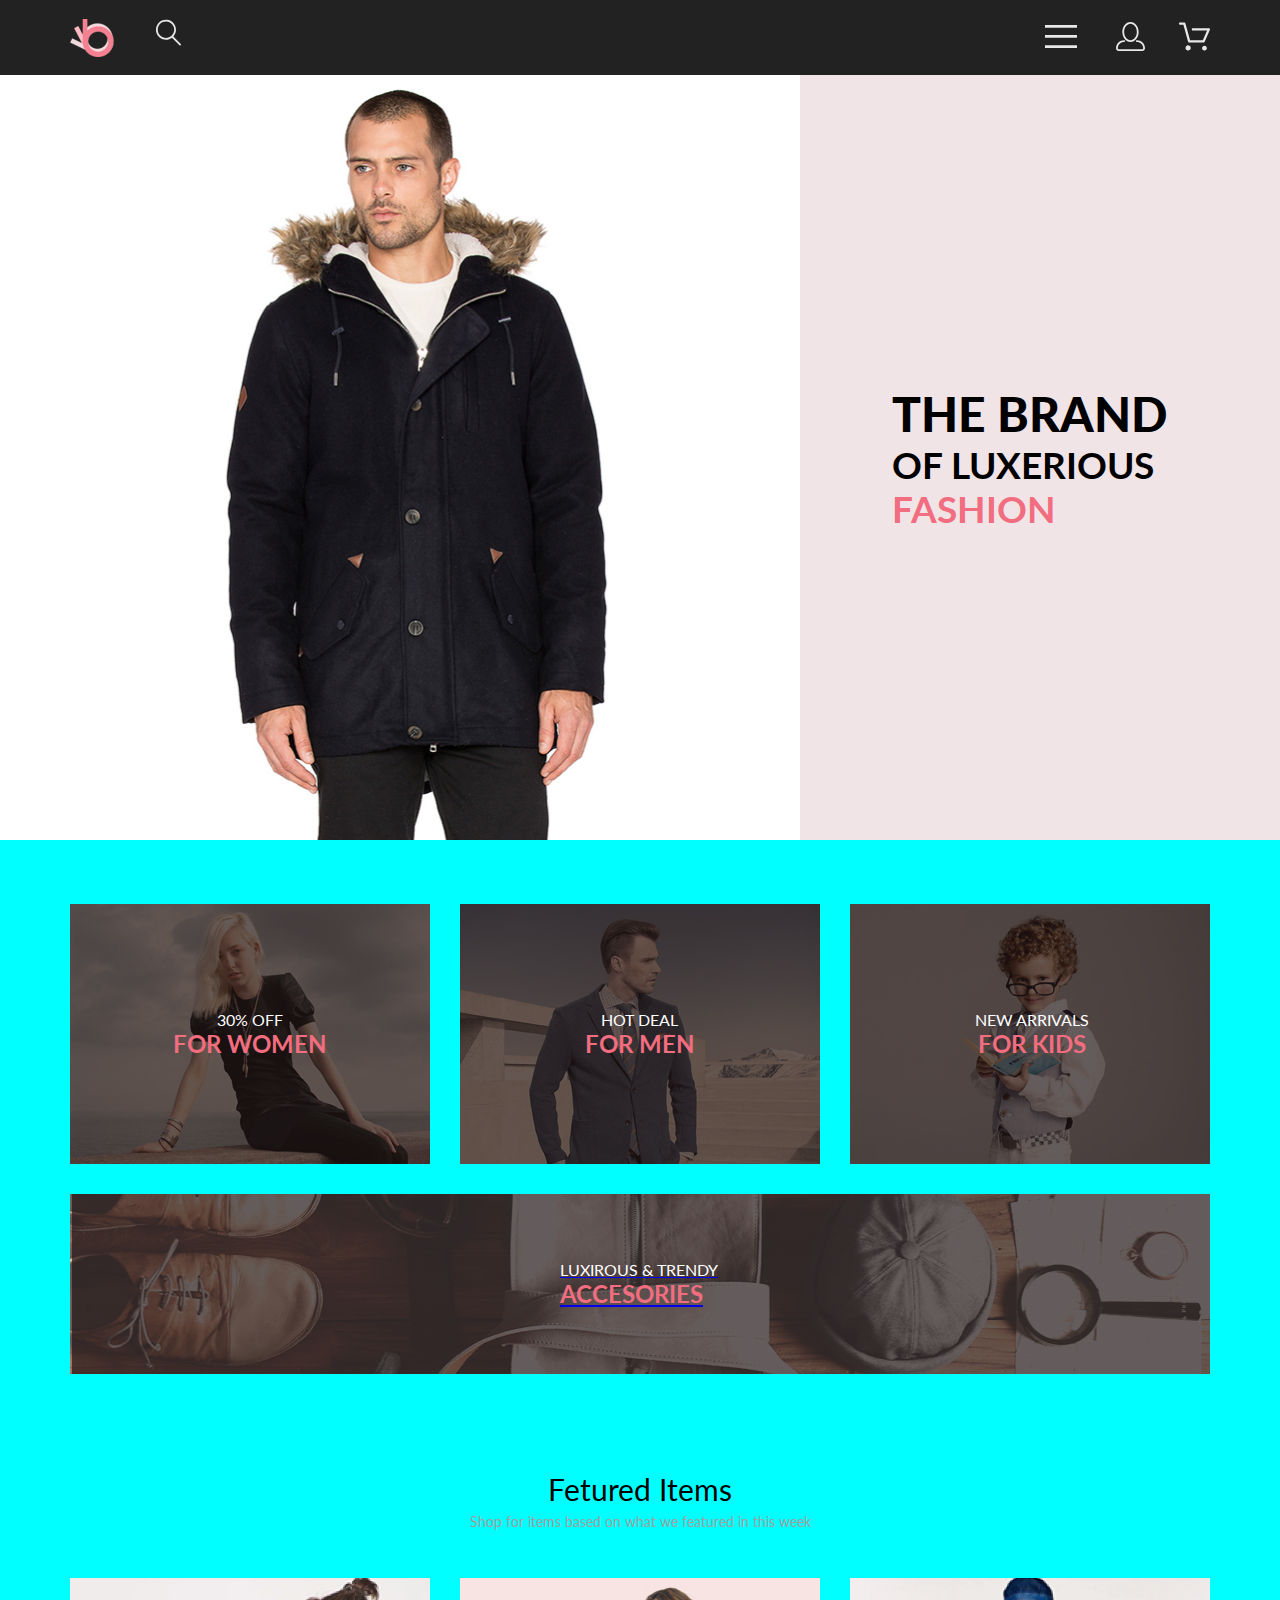
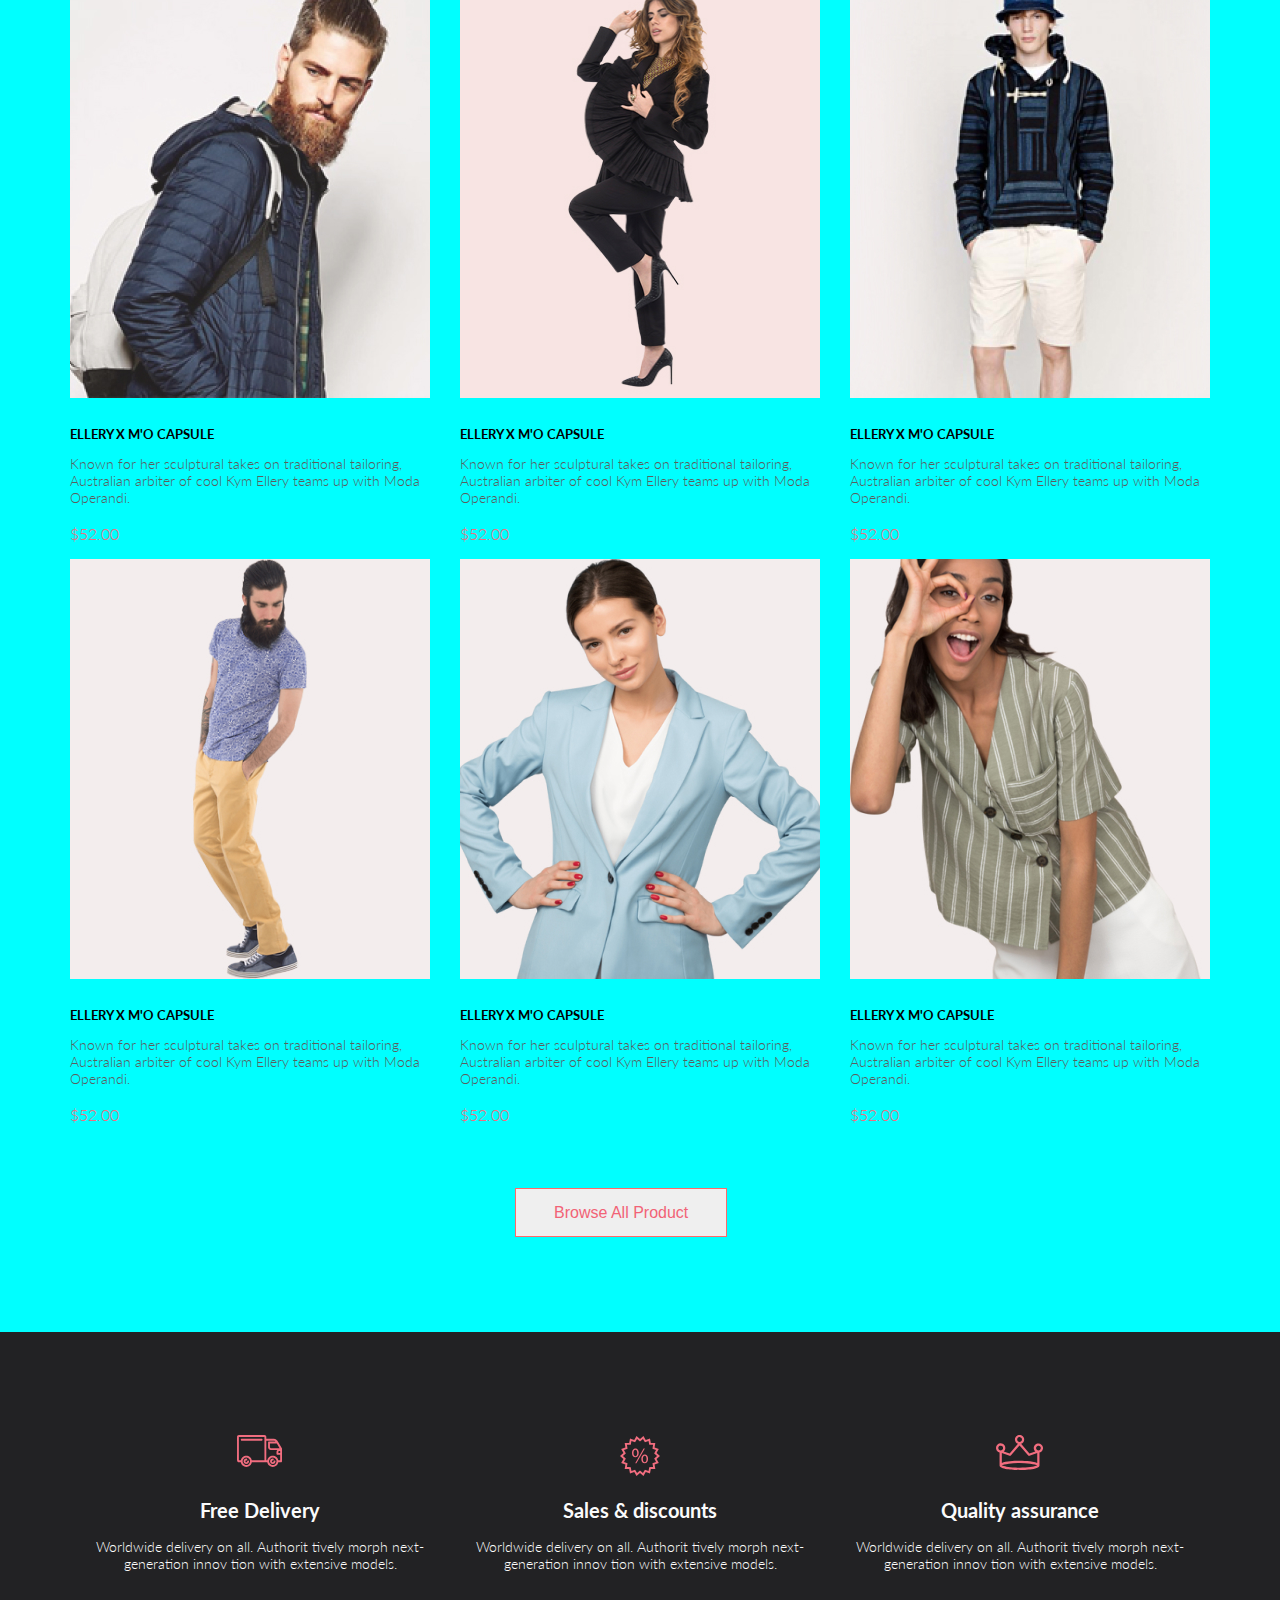
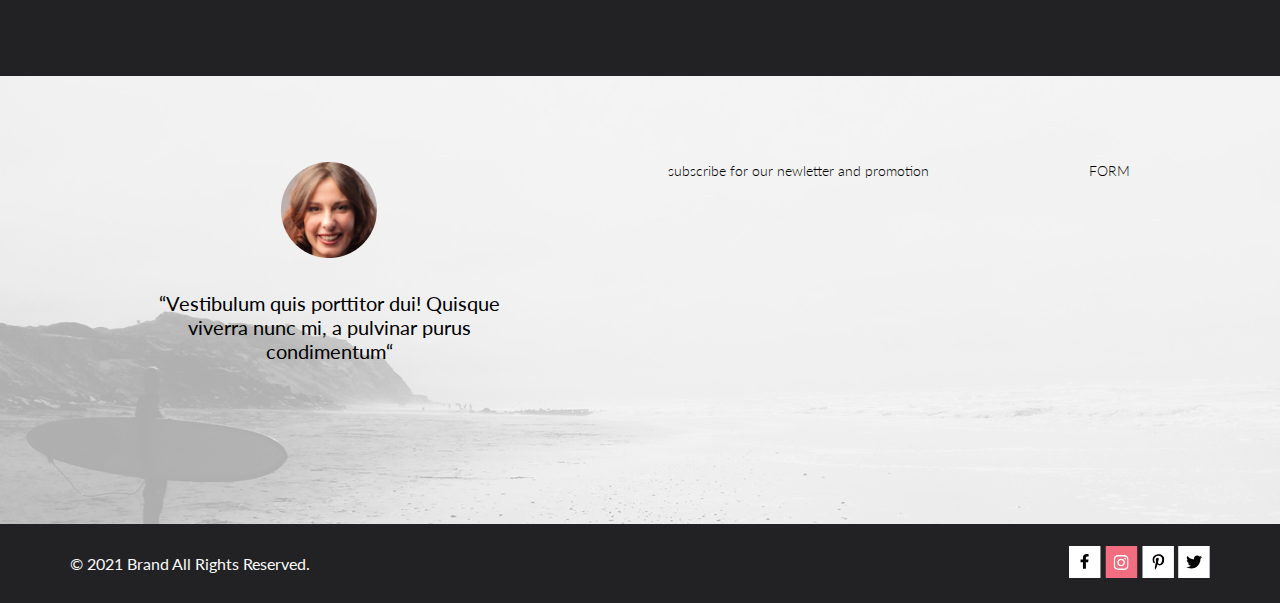
==== index.html @ abde71b5 "add index/css/style" ====
<!DOCTYPE html>
<html lang="en">
<head>
    <meta charset="UTF-8">
    <meta http-equiv="X-UA-Compatible" content="IE=edge">
    <meta name="viewport" content="width=hed, initial-scale=1.0">
    <title>Document</title>
    <link rel="stylesheet" href="reset.css">
    <link rel="stylesheet" href="style.css">
    <link rel="preconnect" href="https://fonts.googleapis.com">
    <link rel="preconnect" href="https://fonts.gstatic.com" crossorigin>
    <link href="https://fonts.googleapis.com/css2?family=Lato:ital,wght@0,300;0,400;0,700;1,400&display=swap" rel="stylesheet">
</head>
<body>
<header class="header">
        <div class="container header__container">
            <div class="header__box">
                <img class="header__logo" src="img/logo.svg" alt="logo" width="44" height="38">
                <img class="header__search-icon" src="img/loupe.svg" alt="loupe" width="26" height="28">
            </div>
            <div class="header__box">
                <button class="header__button header__icon" type="button"><img src="img/burger.svg" alt="menu" width="32" height="23"></button>
                <a class="header__icon" href="#"><img src="img/person.svg" alt="person" width="29" height="29"></a>
                <a class="header__icon" href="#"><img src="img/basket.svg" alt="basket" width="32" height="29"></a>
                <nav class="header__menu">
                    <h2 class="header__title">menu</h2>
                    <ul class="header__menu-list">
                        <li class="header__menu-item menu-sub-item"> 
                            <h3 class="menu-sub-item__title">
                                men
                            </h3>
                        <ul class="menu-sub-item__list">
                            <li class="menu-sub-item__item">Accessories</li>
                            <li class="menu-sub-item__item">Bags</li>
                            <li class="menu-sub-item__item">Denim</li>
                            <li class="menu-sub-item__item">T-Shirts</li>
                        </ul>
                            </li>
                                <li> 
                                    <h3 class="menu-sub-item__title">
                                        woman
                                    </h3>
                                        <ul>
                                            <li class="menu-sub-item__item">Accessories</li>
                                            <li class="menu-sub-item__item">Jackets & Coats</li>
                                            <li class="menu-sub-item__item">Polos</li>
                                            <li class="menu-sub-item__item">T-Shirts</li>
                                            <li class="menu-sub-item__item">Shirts</li>
                                        </ul>
                                </li>
                                        <li> 
                                            <h3 class="menu-sub-item__title">
                                                kids
                                            </h3>
                                                <ul>
                                                    <li class="menu-sub-item__item">Accessories</li>
                                                    <li class="menu-sub-item__item">Jackets & Coats</li>
                                                    <li class="menu-sub-item__item">Polos</li>
                                                    <li class="menu-sub-item__item">T-Shirts</li>
                                                    <li class="menu-sub-item__item">Shirts</li>
                                                    <li class="menu-sub-item__item">Bags</li>
                                                </ul>
                                        </li>
                        </ul>
                    <button type="#"></button>
                </nav>
            </div>
        </div>
</header>   
    <main>
        <section class="hero">
            <img class="hero__img" src="img/man.jpg" alt="man" width="800" height="765"> 
            <div class="hero-wrp">
                <h1 class="hero__title">the brand <span class="hero__subtitle">of luxerious <span class="hero__pink">fashion</span> </span> </h1> 
            </div>
        </section>
        <div class="container">
            <section class="sale">
                <h2 class="visually-hidden">Sale</h2>
                <ul class="sale__list">
                    <div class="sale__box">
                        <li class="sale__item sale__item-women ">
                            <a class="sale__link sale__link-women" href="#">
                                <p class="sale__text">30% off</p>
                                <h3 class="sale__subtitle">for women</h3>
                            </a>
                        </li>
                        <li class="sale__item sale__item-men">
                            <a class="sale__link sale__link-men" href="#">
                                <p class="sale__text">hot deal</p>
                                <h3 class="sale__subtitle">for men</h3>
                            </a>
                        </li>
                        <li class="sale__item sale__item-kids">
                            <a class="sale__link sale__link-kids" href="#">
                                <p class="sale__text">new arrivals</p>
                                <h3 class="sale__subtitle">for kids</h3>
                            </a>
                        </li>
                    </div>
                    <div class="sale__box-accesories">
                        <li class="sale__item-accesories">
                            <a class="sale__link-accesories" href="#">
                                <p class="sale__text">luxirous & trendy</p>
                                <h3 class="sale__subtitle">accesories</h3>
                            </a>
                        </li>
                    </div>
                </ul> 
            </section>
            <section class="cards">
                <h2 class="cards__title">Fetured Items</h2>
                <p class="cards__title-text">Shop for items based on what we featured in this week</p>
                <ul class="cards__list">
                    <li class="cards__item"> 
                        <img class="cards__img" src="img/product-1.jpg" alt="foto of product">
                        <h3 class="cards__subtitle">ellery x m'o capsule</h3>
                        <p class="cards__text">Known for her sculptural takes on traditional tailoring, Australian arbiter of cool Kym Ellery teams up with Moda Operandi.</p>
                        <a class="cards__price" href="#">$52.00</a>
                    </li>
                    <li class="cards__item">
                        <div class="cards__overlay">
                            <img class="cards__img" src="img/product-2.jpg" alt="foto of product">
                            <button class="cards__button_overly">Add to cart</button>
                        </div>
                        <h3 class="cards__subtitle">ellery x m'o capsule</h3>
                        <p class="cards__text">Known for her sculptural takes on traditional tailoring, Australian arbiter of cool Kym Ellery teams up with Moda Operandi.</p>
                        <a class="cards__price" href="#">$52.00</a>
                    </li>
                    <li class="cards__item">
                        <img class="cards__img" src="img/product-3.jpg" alt="foto of product">
                        <h3 class="cards__subtitle">ellery x m'o capsule</h3>
                        <p class="cards__text">Known for her sculptural takes on traditional tailoring, Australian arbiter of cool Kym Ellery teams up with Moda Operandi.</p>
                        <a class="cards__price" href="#">$52.00</a>
                    </li>
                    <li class="cards__item">
                        <img class="cadrs__img" src="img/product-4.jpg" alt="foto of product">
                        <h3 class="cards__subtitle">ellery x m'o capsule</h3>
                        <p class="cards__text">Known for her sculptural takes on traditional tailoring, Australian arbiter of cool Kym Ellery teams up with Moda Operandi.</p>
                        <a class="cards__price" href="#">$52.00</a>
                    </li>
                    <li class="cards__item">
                        <img class="cadrs__img" src="img/product-5.jpg" alt="foto of product">
                        <h3 class="cards__subtitle">ellery x m'o capsule</h3>
                        <p class="cards__text">Known for her sculptural takes on traditional tailoring, Australian arbiter of cool Kym Ellery teams up with Moda Operandi.</p>
                        <a class="cards__price" href="#">$52.00</a>
                    </li>
                    <li class="cards__item">
                        <img class="cadrs__img" src="img/product-6.jpg" alt="foto of product">
                        <h3 class="cards__subtitle">ellery x m'o capsule</h3>
                        <p class="cards__text">Known for her sculptural takes on traditional tailoring, Australian arbiter of cool Kym Ellery teams up with Moda Operandi.</p>
                        <a class="cards__price" href="#">$52.00</a>
                    </li>
                </ul>
                <button class="cards__button" type="button">Browse All Product</button>
            </section>
        </div>
    </main>
    <footer class="footer">
        <div class="container">
            <section class="delivery">
                <ul class="delivery__list">
                    <li class="delivery__item">
                        <img class="delivery__icon-1" src="img/footer_img-1.svg" alt="foto of footer">
                        <h4 class="delivery__title">Free Delivery</h4>
                        <p class="delivery__text">Worldwide delivery on all. Authorit tively morph next-generation innov tion with extensive models.</p>
                    </li>
                    <li class="delivery__item">
                        <img class="delivery__icon-2" src="img/footer_img-2.svg" alt="foto of footer">
                        <h4 class="delivery__title">Sales & discounts</h4>
                        <p class="delivery__text">Worldwide delivery on all. Authorit tively morph next-generation innov tion with extensive models.</p>
                    </li>
                    <li class="delivery__item">
                        <img class="delivery__icon-3" src="img/footer_img-3.svg" alt="foto of footer">
                        <h4 class="delivery__title">Quality assurance</h4>
                        <p class="delivery__text">Worldwide delivery on all. Authorit tively morph next-generation innov tion with extensive models.</p>
                    </li>
                </ul>
            </section>
        </div>
            <section class="face">
                <div class="container">
                    <div class="face__content">
                        <div class="face__quote">
                            <img class="face__img" src="img/face.png" alt="face">
                            <p class="face__text">“Vestibulum quis porttitor dui! Quisque viverra nunc mi, a pulvinar purus condimentum“</p>
                        </div>
                        <p class="face__form_text"><span class="face__bold"> subscribe</span> for our newletter and promotion</p>
                                <form action="#">FORM</form>  
                    </div>
                </div>
            </section>
                <div class="container">
                    <section class="contacts">
                        <p class="contacts__text">© 2021  Brand  All Rights Reserved.</p>
                        <div class="contacts__box">
                            
                            <a href="contacts__item"><img src="img/icon_1.svg" alt="icon"></a>
                            <a href="contacts__item"><img src="img/icon_2.svg" alt="icon"></a>
                            <a href="contacts__item"><img src="img/icon_3.svg" alt="icon"></a>
                            <a href="contacts__item"><img src="img/icon_4.svg" alt="icon"></a>
                        </div>
                    </section>
                </div>    
        </footer>
    </body>
    </html>
---- style.css ----
:root {
    --black: #222222;
    --pink: #F1E4E6;
    --dark-pink: #F16D7F;
    --white: #FFFFFF;
    --gray: #9F9F9F;
    --dark-gray: #5D5D5D;
    --dark-black: #222224;
    --cristal-white: #FBFBFB;
    --red: #F26376;
    --black-hex: #000000;
    --gray-rgb: #6F6E6E;   
}

body {
    background: aqua;
    font-family: Lato;
    font-size: 14px;
    font-style: normal;
    font-weight: 300;
    line-height: 17px;
}

.visually-hidden {
    position: absolute;
    white-space: nowrap;
    width: 1px;
    height: 1px;
    overflow: hidden;
    border: 0;
    padding: 0;
    clip: rect(0 0 0 0);
    clip-path: inset(50%);
    margin: -1px;
}

.container {
    width: 1140px;
    margin: 0 auto;
}

.header {
    background-color: var(--black);
    min-height: 50px;
}

.header__container {
    display: flex;
    align-items: center;
    min-height: 75px;
    justify-content: space-between;
}

.header__menu {
    display: none;
    background-color: var(--white);
    padding: 0 0 103px 0;
}

.menu-sub-item__title {
    font-size: 14px;
    line-height: 17px;
    font-weight: 400;
    color: var(--dark-pink);
    text-transform: uppercase;
    padding: 20px 0 12px 33px;
}

.menu-sub-item__item {
    font-size: 14px;
    line-height: 17px;
    padding: 0 73px 11px 54px;
    color: var(--gray-rgb);
}

.header__box {
    display: flex;
}

.header__logo {
    margin: 0 41px 0 0;
}

.header__icon {
    margin: 0 0 0 33px;
}

.header__button {
    border: none;
    background: transparent;
}

.header__title {
    font-size: 14px;
    line-height: 17px;
    color: var(--black-hex);
    font-weight: 700;
    text-transform: uppercase;
    padding: 37px 0 4px 34px;
}

.hero {
    display: flex;
    background-color: var(--pink);
}

.hero-wrp {
    display: flex;
    align-items: center;
    padding: 0 0 0 92px;
}

.hero__title {
    font-family: Lato;
    font-size: 48px;
    font-weight: 900;
    line-height: 58px;
    text-transform: uppercase;
}

.hero__subtitle {
    display: block;
    font-size: 37px;
    font-weight: 700;
    line-height: 44px;
}

.hero__pink {
    color: var(--dark-pink);
}

.sale__box {
    display: flex;
    justify-content:space-between;
    padding-top: 64px;
}

.sale__item {
    width: 360px;
    height: 260px;
    text-align: center;
    display: flex;
    align-items: center;
}

.sale__item-women {
    background-image: url(img/sale-women.jpg);
}

.sale__item-men {
    background-image: url(img/sale-men.jpg);
}

.sale__item-kids {
    background-image: url(img/sale-kids.jpg);
}

.sale__item-accesories {
    background-image: url(img/sale-accesories.jpg);
    height: 180px;
    margin-top: 30px;
    display: flex;
    align-items: center;
    margin-bottom: 97px;
}

.sale__link {
    text-transform: uppercase;
    text-decoration: none;
}

.sale__link-women {
    padding-left: 103px;
}

.sale__link-men {
    padding-left: 125px;
}

.sale__link-kids {
    padding-left: 125px;
}

.sale__text{
    color: var(--white);
    font-size: 16px;
    font-weight: 400;
    line-height: 19px;
}

.sale__subtitle {
    font-size: 24px;
    font-weight: 700;
    line-height: 29px;
    color: var(--dark-pink);
}

.sale__link-accesories {
    padding-left: 490px;
    text-transform: uppercase;   
}

.cards__list {
    display: flex;
    flex-wrap: wrap;
    justify-content: space-between;
}

.cards__title {
    font-size: 30px;
    font-weight: 400;
    line-height: 36px;
    text-align: center;
    padding: 0 0 6px 0;
}

.cards__title-text {
    color: var(--gray);
    font-weight: 400;
    font-size: 14px;
    line-height: 17px;
    text-align: center;  
    padding: 0 0 48px 0;    
}

.cards__item {
    width: 360px;
    height: 581px;
}

.cards__img {
    width: 100%;
    height: 420px;
}

.cards__button_overly {
    position: absolute;
    top: 50%;  
    left: 50%;
    transform: translate(-50%, -50%);
}

.cards__overlay {
    position: relative;
}

.cards__overlay:before {
    content: '';
    width: 100%;
    min-height: 420px;
    background: rgba(0, 0, 0, 0.2);
    position: absolute;
    top: 0;
}

.cards__button_overly {
    display: none;
}

.cards__overlay:before {
    display: none;
}

.cards__item:hover .cards__button_overly,
.cards__item:hover .cards__overlay:before {
display: block;
} 

.cards__subtitle {
    font-size: 13px;
    font-weight: 400 bold;
    line-height: 16px;
    text-transform: uppercase;
    padding: 25px 0 13px 0;
}

.cards__text {
    font-size: 14px;
    line-height: 17px;
    color: var(--dark-gray);
    padding: 0 0 18px 0;
}

.cards__price {
    color: var(--dark-pink);
    font-size: 16px;
    line-height: 19px;  
    text-decoration: none;
}

.cards__button {
    margin: 48px 0 95px 445px;
    color: var(--red);
    border: 1px solid #FF6A6A;
    padding: 14px 38px;
    font-size: 16px;
    line-height: 19px;
    font-weight: 400;
    display: block;   
}

.cards__button:hover ,
.cards__button:focus {
cursor: pointer;
outline: none;
background: var(--dark-pink);
color: var(--white);
}

.footer {
    background-color: var(--dark-black);
} 

.delivery__list{
    display: flex;   
    padding: 103px 0 0 0;
    text-align: center;
    align-items: center;
}

.delivery__icon-1 {
padding-bottom: 28px;
}

.delivery__icon-2 {
    padding-bottom: 19px;
}

.delivery__icon-3 {
    padding-bottom: 25px;
}

.delivery__title {
    color: var(--cristal-white);
    font-size: 20px;
    line-height: 24px;
}

.delivery__text {
    color: var(--cristal-white);
    font-weight: 300;
    font-size: 13.972px;
    line-height: 17px;
    padding: 16px 0 104px 0;
}

.face {
    background-image: url(img/footer.jpg);
    display:flex;
    text-align: center;
    height: 448px;
    background-repeat: no-repeat;
    background-position: center;
}

.face__content {
    display: flex;
    justify-content: space-around;
    padding: 86px 0 156px 0;
}

.face__img {
    height: 96px;
    width: 96px;
    margin-bottom: 30px ;
}

.face__text {
    height: 99px;
    width: 359px;
    font-size: 20px;
    line-height: 24px;
    text-align: center;
    font-weight: 400;
}

.contacts {
    display: flex;
    justify-content: space-between;
    align-items: center;
}

.contacts__list {
    display: flex;
    align-items: center
}

.contacts__text {
    padding: 30px 0 30px 0 ;
    font-weight: 400;
    font-size: 16px;
    line-height: 19px; 
    color: var(--cristal-white);     
}

.contacts__item {
    padding: 7px;
}
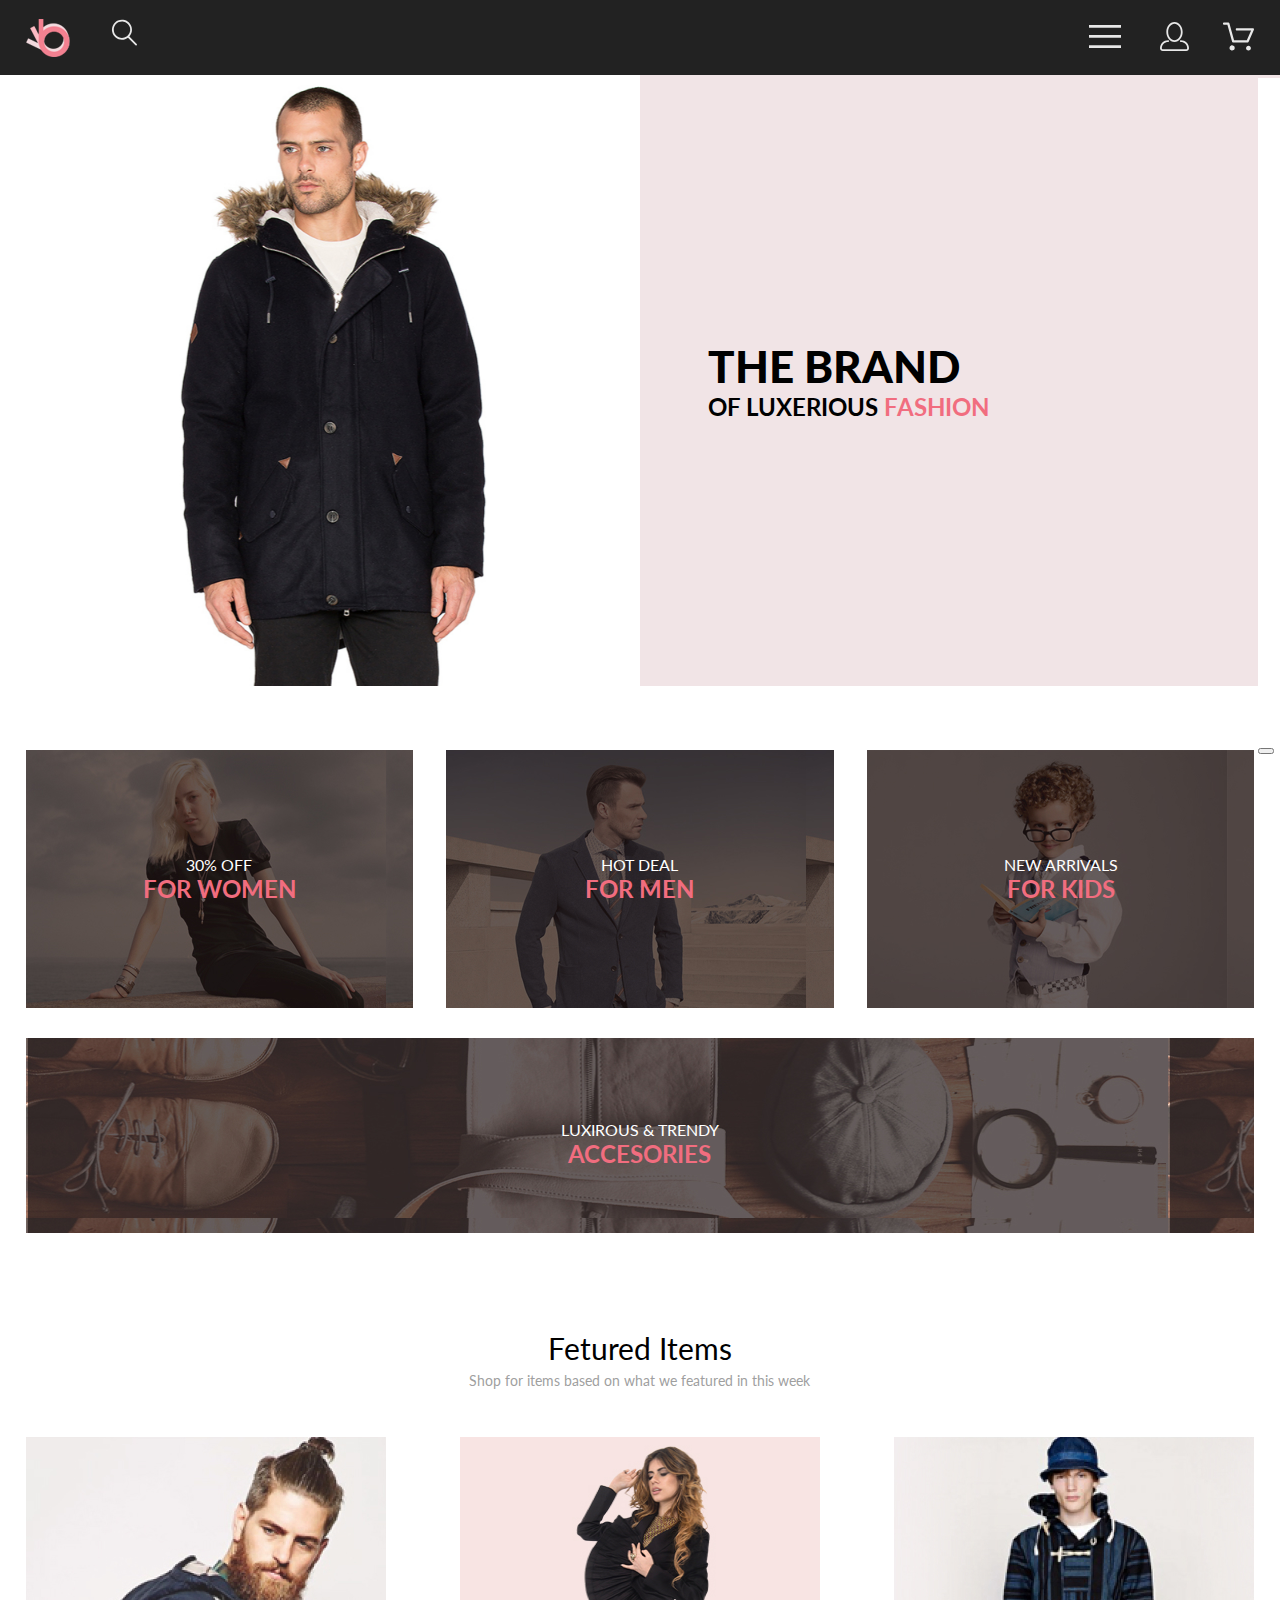
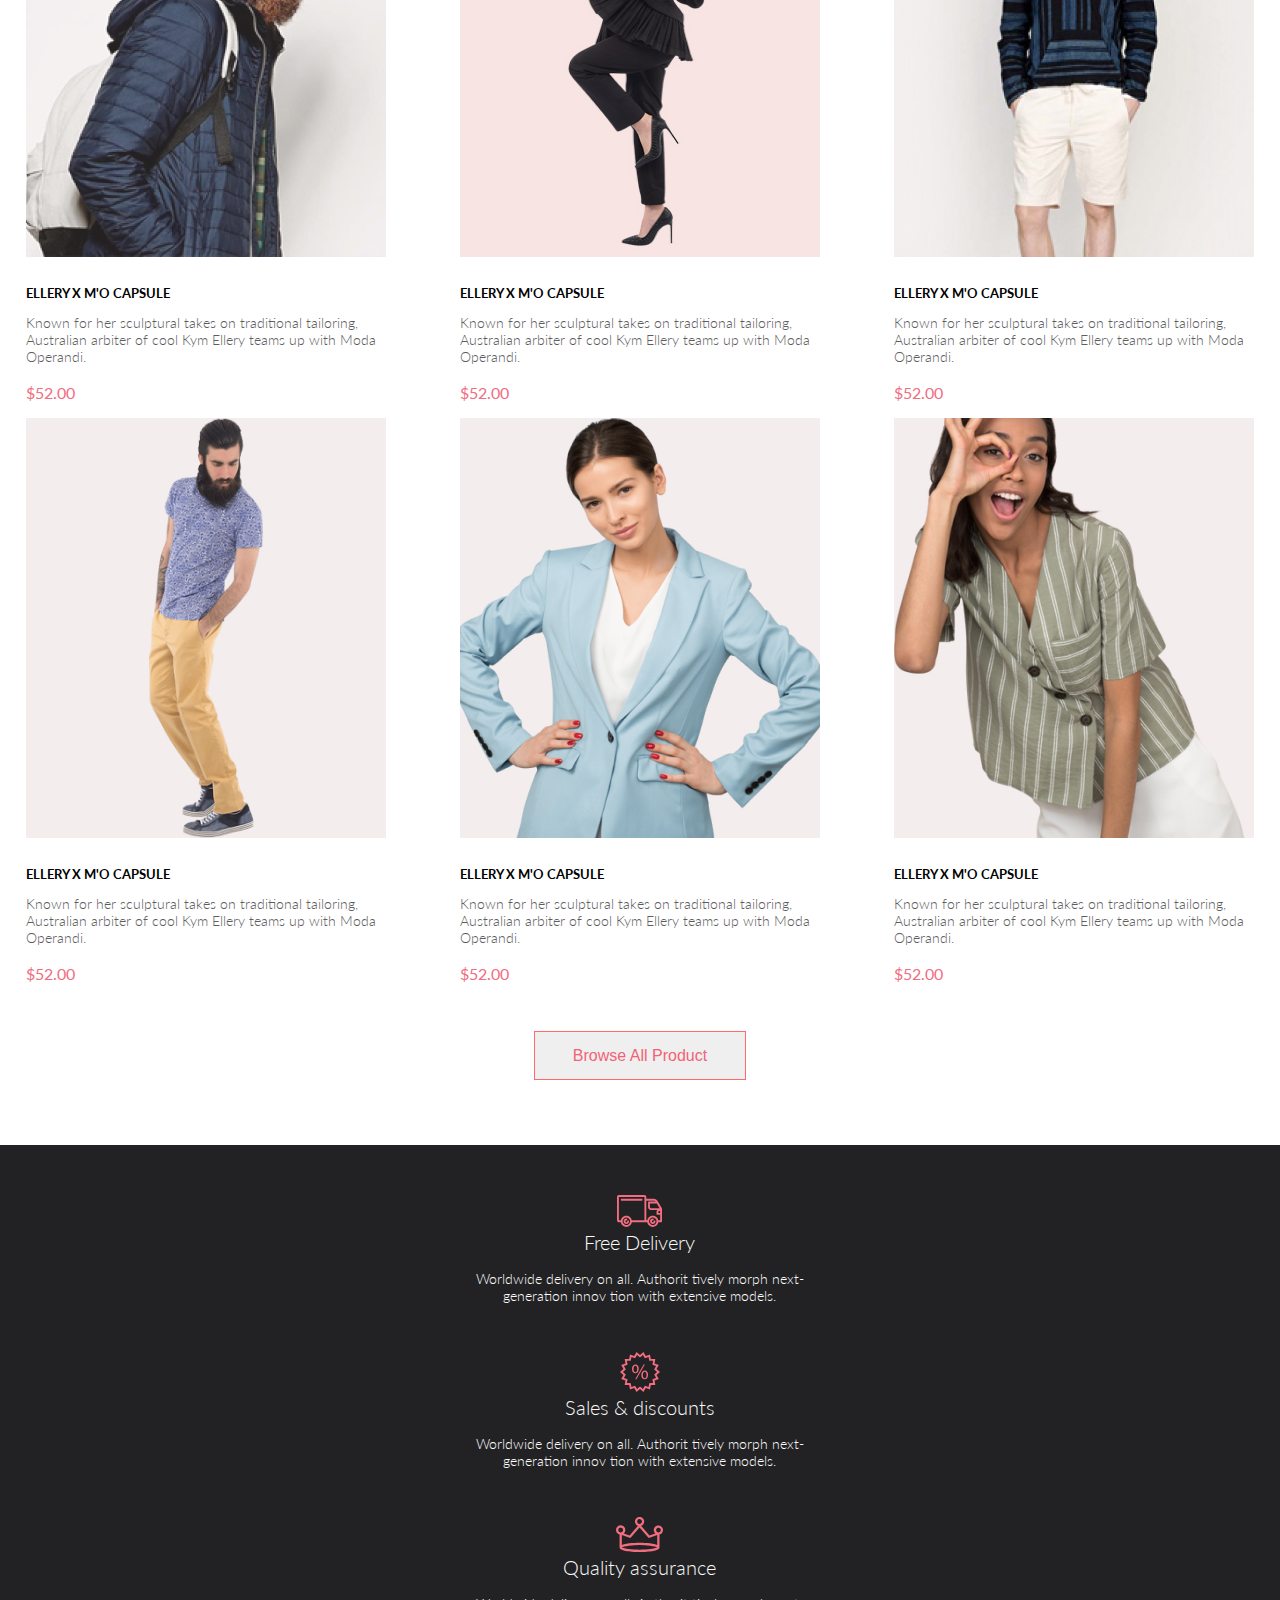
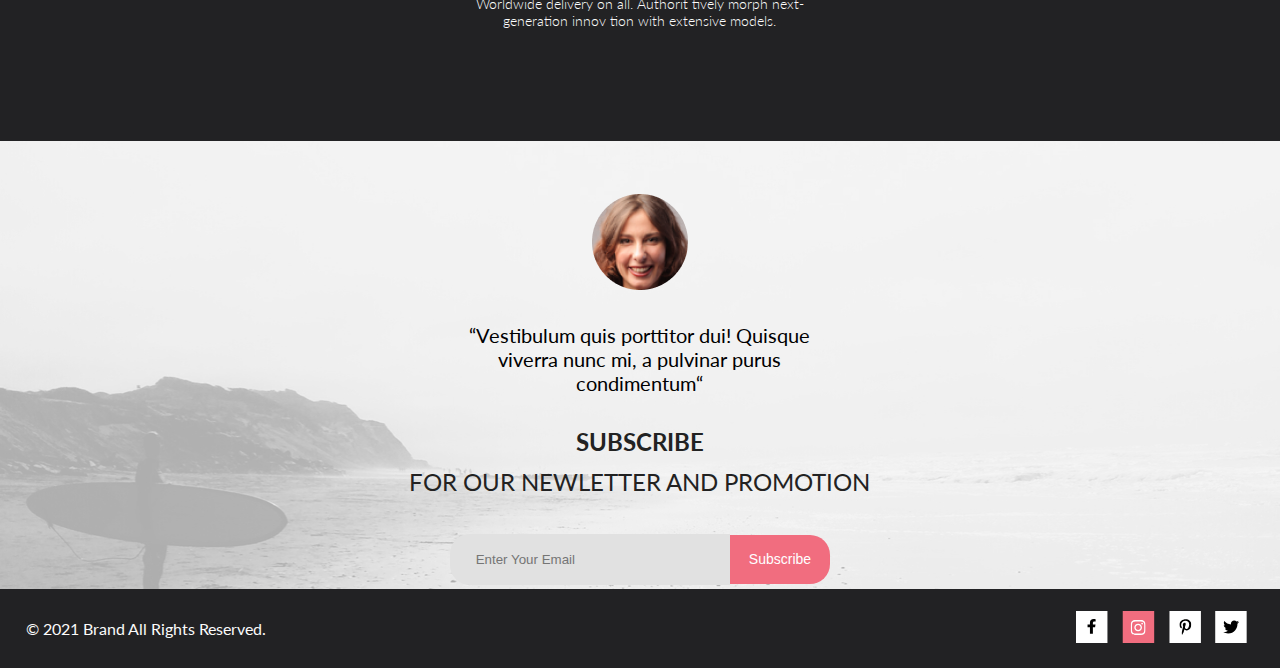
==== commit 1af19973: "add adaptive-tablet" ====
--- a/index.html
+++ b/index.html
@@ -5,8 +5,8 @@
     <meta http-equiv="X-UA-Compatible" content="IE=edge">
     <meta name="viewport" content="width=hed, initial-scale=1.0">
     <title>Document</title>
-    <link rel="stylesheet" href="reset.css">
-    <link rel="stylesheet" href="style.css">
+    <link rel="stylesheet" href="./css/reset.css">
+    <link rel="stylesheet" href="./css/style.css">
     <link rel="preconnect" href="https://fonts.googleapis.com">
     <link rel="preconnect" href="https://fonts.gstatic.com" crossorigin>
     <link href="https://fonts.googleapis.com/css2?family=Lato:ital,wght@0,300;0,400;0,700;1,400&display=swap" rel="stylesheet">
@@ -19,10 +19,10 @@
                 <img class="header__search-icon" src="img/loupe.svg" alt="loupe" width="26" height="28">
             </div>
             <div class="header__box">
-                <button class="header__button header__icon" type="button"><img src="img/burger.svg" alt="menu" width="32" height="23"></button>
-                <a class="header__icon" href="#"><img src="img/person.svg" alt="person" width="29" height="29"></a>
-                <a class="header__icon" href="#"><img src="img/basket.svg" alt="basket" width="32" height="29"></a>
-                <nav class="header__menu">
+                <button class="header__button header__icon" type="button" id="burger"><img src="img/burger.svg" alt="menu" width="32" height="23"></button>
+                <a class="header__icon" href="./registration.html"><img src="img/person.svg" alt="person" width="29" height="29"></a>
+                <a class="header__icon" href="./cart.html"><img src="img/basket.svg" alt="basket" width="32" height="29"></a>
+                <nav class="header__menu header__menu_show" id="menu">
                     <h2 class="header__title">menu</h2>
                     <ul class="header__menu-list">
                         <li class="header__menu-item menu-sub-item"> 
@@ -36,7 +36,7 @@
                             <li class="menu-sub-item__item">T-Shirts</li>
                         </ul>
                             </li>
-                                <li> 
+                                <li class="header__menu-item menu-sub-item" > 
                                     <h3 class="menu-sub-item__title">
                                         woman
                                     </h3>
@@ -48,7 +48,7 @@
                                             <li class="menu-sub-item__item">Shirts</li>
                                         </ul>
                                 </li>
-                                        <li> 
+                                        <li class="header__menu-item menu-sub-item"> 
                                             <h3 class="menu-sub-item__title">
                                                 kids
                                             </h3>
@@ -112,41 +112,56 @@
                 <h2 class="cards__title">Fetured Items</h2>
                 <p class="cards__title-text">Shop for items based on what we featured in this week</p>
                 <ul class="cards__list">
+                    <li class="cards__item">
+                        <div class="cards__overlay">
+                            <img class="cards__img" src="img/product-1.jpg" alt="foto of product">
+                            <button class="cards__basket">Add to cart</button>
+                        </div> 
+                        <h3 class="cards__subtitle">ellery x m'o capsule</h3>
+                        <p class="cards__text">Known for her sculptural takes on traditional tailoring, Australian arbiter of cool Kym Ellery teams up with Moda Operandi.</p>
+                        <a class="cards__price" href="#">$52.00</a>
+                    </li>
+                    <li class="cards__item">
+                        <div class="cards__overlay">
+                            <img class="cards__img" src="img/product-2.jpg" alt="foto of product">
+                            <button class="cards__basket">Add to cart</button>
+                        </div>
+                        <h3 class="cards__subtitle">ellery x m'o capsule</h3>
+                        <p class="cards__text">Known for her sculptural takes on traditional tailoring, Australian arbiter of cool Kym Ellery teams up with Moda Operandi.</p>
+                        <a class="cards__price" href="#">$52.00</a>
+                    </li>
                     <li class="cards__item"> 
-                        <img class="cards__img" src="img/product-1.jpg" alt="foto of product">
-                        <h3 class="cards__subtitle">ellery x m'o capsule</h3>
-                        <p class="cards__text">Known for her sculptural takes on traditional tailoring, Australian arbiter of cool Kym Ellery teams up with Moda Operandi.</p>
-                        <a class="cards__price" href="#">$52.00</a>
-                    </li>
-                    <li class="cards__item">
-                        <div class="cards__overlay">
-                            <img class="cards__img" src="img/product-2.jpg" alt="foto of product">
-                            <button class="cards__button_overly">Add to cart</button>
-                        </div>
-                        <h3 class="cards__subtitle">ellery x m'o capsule</h3>
-                        <p class="cards__text">Known for her sculptural takes on traditional tailoring, Australian arbiter of cool Kym Ellery teams up with Moda Operandi.</p>
-                        <a class="cards__price" href="#">$52.00</a>
-                    </li>
-                    <li class="cards__item">
-                        <img class="cards__img" src="img/product-3.jpg" alt="foto of product">
-                        <h3 class="cards__subtitle">ellery x m'o capsule</h3>
-                        <p class="cards__text">Known for her sculptural takes on traditional tailoring, Australian arbiter of cool Kym Ellery teams up with Moda Operandi.</p>
-                        <a class="cards__price" href="#">$52.00</a>
-                    </li>
-                    <li class="cards__item">
-                        <img class="cadrs__img" src="img/product-4.jpg" alt="foto of product">
-                        <h3 class="cards__subtitle">ellery x m'o capsule</h3>
-                        <p class="cards__text">Known for her sculptural takes on traditional tailoring, Australian arbiter of cool Kym Ellery teams up with Moda Operandi.</p>
-                        <a class="cards__price" href="#">$52.00</a>
-                    </li>
-                    <li class="cards__item">
-                        <img class="cadrs__img" src="img/product-5.jpg" alt="foto of product">
-                        <h3 class="cards__subtitle">ellery x m'o capsule</h3>
-                        <p class="cards__text">Known for her sculptural takes on traditional tailoring, Australian arbiter of cool Kym Ellery teams up with Moda Operandi.</p>
-                        <a class="cards__price" href="#">$52.00</a>
-                    </li>
-                    <li class="cards__item">
-                        <img class="cadrs__img" src="img/product-6.jpg" alt="foto of product">
+                        <div class="cards__overlay">
+                            <img class="cards__img" src="img/product-3.jpg" alt="foto of product">
+                            <button class="cards__basket">Add to cart</button>
+                        </div>
+                        <h3 class="cards__subtitle">ellery x m'o capsule</h3>
+                        <p class="cards__text">Known for her sculptural takes on traditional tailoring, Australian arbiter of cool Kym Ellery teams up with Moda Operandi.</p>
+                        <a class="cards__price" href="#">$52.00</a>
+                    </li>
+                    <li class="cards__item">
+                        <div class="cards__overlay">
+                            <img class="cadrs__img" src="img/product-4.jpg" alt="foto of product">
+                            <button class="cards__basket">Add to cart</button>
+                        </div>
+                        <h3 class="cards__subtitle">ellery x m'o capsule</h3>
+                        <p class="cards__text">Known for her sculptural takes on traditional tailoring, Australian arbiter of cool Kym Ellery teams up with Moda Operandi.</p>
+                        <a class="cards__price" href="#">$52.00</a>
+                    </li>
+                    <li class="cards__item">
+                        <div class="cards__overlay">
+                            <img class="cadrs__img" src="img/product-5.jpg" alt="foto of product">
+                            <button class="cards__basket">Add to cart</button>
+                        </div>
+                        <h3 class="cards__subtitle">ellery x m'o capsule</h3>
+                        <p class="cards__text">Known for her sculptural takes on traditional tailoring, Australian arbiter of cool Kym Ellery teams up with Moda Operandi.</p>
+                        <a class="cards__price" href="#">$52.00</a>
+                    </li>
+                    <li class="cards__item">
+                        <div class="cards__overlay">
+                            <img class="cadrs__img" src="img/product-6.jpg" alt="foto of product">
+                                <button class="cards__basket">Add to cart</button>
+                        </div>
                         <h3 class="cards__subtitle">ellery x m'o capsule</h3>
                         <p class="cards__text">Known for her sculptural takes on traditional tailoring, Australian arbiter of cool Kym Ellery teams up with Moda Operandi.</p>
                         <a class="cards__price" href="#">$52.00</a>
@@ -155,53 +170,69 @@
                 <button class="cards__button" type="button">Browse All Product</button>
             </section>
         </div>
+            <section class="delivery">
+                <div class="container">
+                    <ul class="delivery__list">
+                        <li class="delivery__item">
+                            <img class="delivery__icon" src="img/footer_img-1.svg" alt="foto of footer">
+                            <h4 class="delivery__title">Free Delivery</h4>
+                            <p class="delivery__text">Worldwide delivery on all. Authorit tively morph next-generation innov tion with extensive models.</p>
+                        </li>
+                        <li class="delivery__item">
+                            <img class="delivery__icon" src="img/footer_img-2.svg" alt="foto of footer">
+                            <h4 class="delivery__title">Sales & discounts</h4>
+                            <p class="delivery__text">Worldwide delivery on all. Authorit tively morph next-generation innov tion with extensive models.</p>
+                        </li>
+                        <li class="delivery__item">
+                            <img class="delivery__icon" src="img/footer_img-3.svg" alt="foto of footer">
+                            <h4 class="delivery__title">Quality assurance</h4>
+                            <p class="delivery__text">Worldwide delivery on all. Authorit tively morph next-generation innov tion with extensive models.</p>
+                        </li>
+                    </ul>
+                </div>
+            </section>
     </main>
     <footer class="footer">
-        <div class="container">
-            <section class="delivery">
-                <ul class="delivery__list">
-                    <li class="delivery__item">
-                        <img class="delivery__icon-1" src="img/footer_img-1.svg" alt="foto of footer">
-                        <h4 class="delivery__title">Free Delivery</h4>
-                        <p class="delivery__text">Worldwide delivery on all. Authorit tively morph next-generation innov tion with extensive models.</p>
-                    </li>
-                    <li class="delivery__item">
-                        <img class="delivery__icon-2" src="img/footer_img-2.svg" alt="foto of footer">
-                        <h4 class="delivery__title">Sales & discounts</h4>
-                        <p class="delivery__text">Worldwide delivery on all. Authorit tively morph next-generation innov tion with extensive models.</p>
-                    </li>
-                    <li class="delivery__item">
-                        <img class="delivery__icon-3" src="img/footer_img-3.svg" alt="foto of footer">
-                        <h4 class="delivery__title">Quality assurance</h4>
-                        <p class="delivery__text">Worldwide delivery on all. Authorit tively morph next-generation innov tion with extensive models.</p>
-                    </li>
-                </ul>
-            </section>
-        </div>
             <section class="face">
                 <div class="container">
                     <div class="face__content">
                         <div class="face__quote">
                             <img class="face__img" src="img/face.png" alt="face">
-                            <p class="face__text">“Vestibulum quis porttitor dui! Quisque viverra nunc mi, a pulvinar purus condimentum“</p>
-                        </div>
-                        <p class="face__form_text"><span class="face__bold"> subscribe</span> for our newletter and promotion</p>
-                                <form action="#">FORM</form>  
+                            <p class="face__title">“Vestibulum quis porttitor dui! Quisque viverra nunc mi, a pulvinar purus condimentum“</p>
+                        </div>
+                        <div class="face__form">
+                            <p class="face__subtitle"><span class="face__bold"> subscribe</span> for our newletter and promotion</p>
+                                <form class="face__form" action="#">
+                                    <input class="face__text" type="text" placeholder=" Enter Your Email">
+                                    <button class="face__button" type="button">Subscribe</button>
+                                </form>  
+                        </div>
                     </div>
                 </div>
             </section>
-                <div class="container">
                     <section class="contacts">
-                        <p class="contacts__text">© 2021  Brand  All Rights Reserved.</p>
-                        <div class="contacts__box">
-                            
-                            <a href="contacts__item"><img src="img/icon_1.svg" alt="icon"></a>
-                            <a href="contacts__item"><img src="img/icon_2.svg" alt="icon"></a>
-                            <a href="contacts__item"><img src="img/icon_3.svg" alt="icon"></a>
-                            <a href="contacts__item"><img src="img/icon_4.svg" alt="icon"></a>
-                        </div>
+                        <div class="container">
+                            <div class="contacts__box">
+                                <p class="contacts__text">© 2021  Brand  All Rights Reserved.</p>
+                                <ul class="contacts__list">
+                                    <li class="contacts__item">
+                                        <a href="contacts__icon"><img src="img/icon_1.svg" alt="icon"></a>
+                                    </li>
+                                    <a href=""></a>
+                                    <li class="contacts__item">
+                                        <a href="contacts__icon"><img src="img/icon_2.svg" alt="icon"></a>
+                                    </li>
+                                    <li class="contacts__item">
+                                        <a href="contacts__icon"><img src="img/icon_3.svg" alt="icon"></a>
+                                    </li>
+                                    <li class="contacts__item">
+                                        <a href="contacts__icon"><img src="img/icon_4.svg" alt="icon"></a>
+                                    </li>
+                                </ul>
+                            </div>
+                        </div>  
                     </section>
-                </div>    
         </footer>
+        <script src="./js/script.js"></script>
     </body>
     </html>--- a/css/style.css
+++ b/css/style.css
@@ -0,0 +1,649 @@
+:root {
+  --black: #222222;
+  --pink: #F1E4E6;
+  --dark-pink: #F16D7F;
+  --white: #FFFFFF;
+  --gray: #9F9F9F;
+  --dark-gray: #5D5D5D;
+  --dark-black: #222224;
+  --cristal-white: #FBFBFB;
+  --red: #F26376;
+  --black-hex: #000000;
+  --gray-rgb: #6F6E6E;
+  --pale-pink:#E5E5E5;
+}
+
+body {
+  font-family: Lato;
+  font-size: 14px;
+  font-style: normal;
+  font-weight: 300;
+  line-height: 17px;
+}
+
+.visually-hidden {
+  position: absolute;
+  white-space: nowrap;
+  width: 1px;
+  height: 1px;
+  overflow: hidden;
+  border: 0;
+  padding: 0;
+  clip: rect(0 0 0 0);
+  clip-path: inset(50%);
+  margin: -1px;
+}
+
+.container {
+  width: 71%;
+  margin: 0 auto;
+}
+
+@media (max-width: 1599px) {
+  .container {
+    width: 96%;
+    margin: 0 auto;
+  }
+}
+
+@media (max-width: 768px) {
+  .container {
+    width: 96%;
+    margin: 0 auto;
+  }
+}
+
+@media (max-width: 375px) {
+  .container {
+    width: 91%;
+    margin: 0 auto;
+  }
+}
+
+.header {
+  background-color: var(--black);
+  min-height: 50px;
+}
+
+.header .header__container {
+  display: flex;
+  align-items: center;
+  min-height: 75px;
+  justify-content: space-between;
+}
+
+@media (max-width: 1599px) {
+  .header .header__container {
+    padding: 0 16px;
+  }
+}
+
+@media (max-width: 1599px) and (max-width: 375px) {
+  .header .header__container {
+    padding: 0;
+  }
+}
+
+.header .header__menu {
+  display: none;
+  background-color: var(--white);
+  padding: 0 0 138px 0;
+  position: absolute;
+  margin-top: 56px;
+  margin-left: 208px;
+}
+
+.header .header__menu_show {
+  display: block;
+}
+
+.header .header__box {
+  display: flex;
+  position: relative;
+}
+
+.header .header__logo {
+  margin: 0 41px 0 0;
+}
+
+.header .header__icon {
+  margin: 0 0 0 33px;
+}
+
+.header .header__button {
+  border: none;
+  background: transparent;
+}
+
+.header .header__title {
+  font-size: 14px;
+  line-height: 17px;
+  font-weight: 700;
+  font-style: normal;
+  color: var(--black-hex);
+  text-transform: uppercase;
+  padding: 37px 0 4px 34px;
+}
+
+.hero {
+  display: flex;
+  background-color: var(--pink);
+}
+
+@media (max-width: 375px) {
+  .hero {
+    min-height: 363px;
+  }
+}
+
+.hero .hero-wrp {
+  display: flex;
+  align-items: center;
+  padding: 0 0 0 92px;
+}
+
+@media (max-width: 1599px) {
+  .hero .hero-wrp {
+    padding: 0 0 0 68px;
+  }
+}
+
+.hero .hero__title {
+  font-size: 48px;
+  line-height: 58px;
+  font-weight: 900;
+  font-style: normal;
+  font-family: Lato;
+  text-transform: uppercase;
+}
+
+@media (max-width: 1599px) {
+  .hero .hero__title {
+    font-size: 44px;
+    line-height: 53px;
+    font-weight: 900;
+    font-style: normal;
+  }
+}
+
+@media (max-width: 375px) {
+  .hero .hero__title {
+    font-size: 38px;
+    line-height: 46px;
+    font-weight: 900;
+    font-style: normal;
+  }
+}
+
+.hero .hero__subtitle {
+  font-size: 37px;
+  line-height: 44px;
+  font-weight: 700;
+  font-style: normal;
+  display: block;
+}
+
+@media (max-width: 1599px) {
+  .hero .hero__subtitle {
+    font-size: 24px;
+    line-height: 28px;
+    font-weight: 700;
+    font-style: normal;
+  }
+}
+
+@media (max-width: 375px) {
+  .hero .hero__subtitle {
+    font-size: 20px;
+    line-height: 24px;
+    font-weight: 700;
+    font-style: normal;
+  }
+}
+
+.hero .hero__pink {
+  color: var(--dark-pink);
+}
+
+@media (max-width: 1599px) {
+  .hero .hero__img {
+    height: 100%;
+    width: 50%;
+    object-fit: contain;
+  }
+}
+
+@media (max-width: 375px) {
+  .hero .hero__img {
+    display: none;
+  }
+}
+
+.sale__box {
+  display: flex;
+  justify-content: space-between;
+  padding-top: 64px;
+}
+
+@media (max-width: 375px) {
+  .sale__box {
+    flex-direction: column;
+  }
+}
+
+.sale__item {
+  width: 32%;
+  text-align: center;
+  align-items: center;
+  background-color: #524a4a;
+  padding: 105px 0;
+}
+
+@media (max-width: 1599px) {
+  .sale__item {
+    width: 31.5%;
+  }
+}
+
+@media (max-width: 375px) {
+  .sale__item {
+    width: 100%;
+  }
+}
+
+.sale__item-women {
+  background-image: url(../img/sale-women.jpg);
+}
+
+.sale__item-men {
+  background-image: url(../img/sale-men.jpg);
+}
+
+.sale__item-kids {
+  background-image: url(../img/sale-kids.jpg);
+}
+
+.sale__link {
+  text-transform: uppercase;
+  text-decoration: none;
+}
+
+.sale__item-accesories {
+  background-image: url(../img/sale-accesories.jpg);
+  margin-top: 30px;
+  align-items: center;
+  margin-bottom: 97px;
+  text-align: center;
+  padding: 65px 0;
+}
+
+@media (max-width: 1599px) {
+  .sale__item-accesories {
+    width: 100%;
+  }
+}
+
+@media (max-width: 375px) {
+  .sale__item-accesories {
+    width: 100%;
+  }
+}
+
+.sale__link-accesories {
+  padding-left: 490px;
+  text-transform: uppercase;
+  text-decoration: none;
+}
+
+.sale__subtitle {
+  font-size: 24px;
+  line-height: 29px;
+  font-weight: 700;
+  font-style: normal;
+  color: var(--dark-pink);
+}
+
+.sale__text {
+  font-size: 16px;
+  line-height: 19px;
+  font-weight: 400;
+  font-style: normal;
+  color: var(--white);
+}
+
+.cards__list {
+  display: flex;
+  flex-wrap: wrap;
+  justify-content: space-between;
+  margin-bottom: 32px;
+}
+
+.cards__title {
+  font-size: 30px;
+  line-height: 36px;
+  font-weight: 400;
+  font-style: normal;
+  text-align: center;
+  padding: 0 0 6px 0;
+}
+
+.cards__title-text {
+  font-size: 14px;
+  line-height: 17px;
+  font-weight: 400;
+  font-style: normal;
+  color: var(--gray);
+  text-align: center;
+  padding: 0 0 48px 0;
+}
+
+.cards__item {
+  width: 360px;
+  height: 581px;
+}
+
+.cards__img {
+  width: 100%;
+  height: 420px;
+}
+
+.cards__basket {
+  position: absolute;
+  top: 50%;
+  left: 50%;
+  transform: translate(-50%, -50%);
+  display: none;
+  background: none;
+  font-size: 14px;
+  line-height: 17px;
+  color: var(--white);
+  border: 1px solid var(--white);
+  padding: 13px 15px 13px 50px;
+  width: 138px;
+  height: 43px;
+}
+
+.cards__basket::before {
+  position: inherit;
+  content: '';
+  width: 100%;
+  height: 24px;
+  background-image: url(img/basket.svg);
+  background-repeat: no-repeat;
+  left: 8px;
+  bottom: 8px;
+}
+
+.cards__overlay {
+  position: relative;
+}
+
+.cards__overlay:before {
+  content: '';
+  width: 100%;
+  min-height: 420px;
+  background: rgba(0, 0, 0, 0.2);
+  position: absolute;
+  top: 0;
+}
+
+.cards__overlay:before {
+  display: none;
+}
+
+.cards__item:hover .cards__basket,
+.cards__item:hover .cards__overlay:before {
+  display: block;
+}
+
+.cards__subtitle {
+  font-size: 13px;
+  line-height: 16px;
+  font-weight: 400 bold;
+  font-style: normal;
+  text-transform: uppercase;
+  padding: 25px 0 13px 0;
+}
+
+.cards__text {
+  font-size: 14px;
+  line-height: 17px;
+  font-weight: 300;
+  font-style: normal;
+  color: var(--dark-gray);
+  padding: 0 0 18px 0;
+}
+
+.cards__price {
+  color: var(--dark-pink);
+  font-size: 16px;
+  line-height: 19px;
+  font-weight: 400;
+  font-style: normal;
+  text-decoration: none;
+}
+
+.cards__button {
+  font-size: 16px;
+  line-height: 19px;
+  font-weight: 400;
+  font-style: normal;
+  margin: 48px 0 95px 445px;
+  color: var(--red);
+  border: 1px solid #FF6A6A;
+  padding: 14px 38px;
+  display: block;
+}
+
+@media (max-width: 1599px) {
+  .cards__button {
+    margin: 0 auto;
+  }
+}
+
+.cards__button:hover,
+.cards__button:focus {
+  cursor: pointer;
+  outline: none;
+  background: var(--dark-pink);
+  color: var(--white);
+}
+
+.footer {
+  background-color: var(--dark-black);
+}
+
+.delivery {
+  background-color: var(--dark-black);
+  margin-top: 65px;
+}
+
+.delivery__list {
+  display: flex;
+  padding: 103px 0 0 0;
+  text-align: center;
+  align-items: center;
+  justify-content: space-between;
+  padding: 48px 0 81px 0;
+}
+
+@media (max-width: 1599px) {
+  .delivery__list {
+    flex-direction: column;
+    padding: 50px 0 64px 0;
+  }
+}
+
+.delivery_icon {
+  padding-bottom: 20px;
+}
+
+.delivery__title {
+  font-size: 20px;
+  line-height: 24px;
+  font-weight: 300;
+  font-style: normal;
+  color: var(--cristal-white);
+}
+
+.delivery__text {
+  font-size: 14px;
+  line-height: 17px;
+  font-weight: 300;
+  font-style: normal;
+  color: var(--cristal-white);
+  padding: 16px 0 104px 0;
+}
+
+@media (max-width: 1599px) {
+  .delivery__text {
+    padding: 16px 0 48px 0;
+  }
+}
+
+@media (max-width: 375px) {
+  .delivery__text {
+    padding: 14px 0 46px 0;
+  }
+}
+
+.delivery__item {
+  width: 360px;
+}
+
+.face {
+  background-image: url(../img/footer.jpg);
+  display: flex;
+  text-align: center;
+  height: 448px;
+  background-repeat: no-repeat;
+  background-position: center;
+}
+
+.face__content {
+  display: flex;
+  justify-content: space-around;
+  padding: 86px 0 156px 0;
+}
+
+@media (max-width: 1599px) {
+  .face__content {
+    flex-direction: column;
+    align-items: center;
+    padding-top: 53px;
+    padding-bottom: 0;
+  }
+}
+
+.face__img {
+  height: 96px;
+  width: 96px;
+  margin-bottom: 30px;
+}
+
+.face__title {
+  font-size: 20px;
+  line-height: 24px;
+  font-weight: 400;
+  font-style: normal;
+  height: 99px;
+  width: 359px;
+  text-align: center;
+}
+
+.face__button {
+  font-size: 14px;
+  line-height: 17px;
+  font-weight: 400;
+  font-style: normal;
+  align-items: center;
+  text-align: center;
+  width: 100px;
+  height: 49px;
+  background-color: var(--dark-pink);
+  color: var(--white);
+  border: none;
+  border-radius: 0 20px 20px 0;
+}
+
+.face__text {
+  width: 256px;
+  height: 49px;
+  border: none;
+  background: #E1E1E1;
+  border-radius: 20px 0 0 20px;
+  margin-right: -3px;
+  padding-left: 22px;
+}
+
+.face__bold {
+  font-weight: bold;
+  font-size: 24px;
+  line-height: 167.2%;
+  text-align: center;
+  color: var(--black);
+  display: block;
+  text-transform: uppercase;
+}
+
+.face__subtitle {
+  font-size: 24px;
+  font-weight: 400;
+  line-height: 167.2%;
+  text-align: center;
+  color: var(--black);
+  padding-bottom: 32px;
+  text-transform: uppercase;
+}
+
+.face__form {
+  font-weight: 700;
+}
+
+.contacts__box {
+  display: flex;
+  justify-content: space-between;
+  align-items: center;
+}
+
+.contacts__list {
+  display: flex;
+  align-items: center;
+}
+
+.contacts__text {
+  font-size: 16px;
+  line-height: 19px;
+  font-weight: 400;
+  font-style: normal;
+  padding: 30px 0 30px 0;
+  color: var(--cristal-white);
+}
+
+.contacts__list {
+  display: flex;
+}
+
+.contacts__item {
+  padding: 7px;
+}
+
+.menu-sub-item__title {
+  font-size: 14px;
+  line-height: 17px;
+  font-weight: 400;
+  font-style: normal;
+  color: var(--dark-pink);
+  text-transform: uppercase;
+  padding: 20px 0 12px 33px;
+}
+
+.menu-sub-item__item {
+  font-size: 14px;
+  line-height: 17px;
+  font-weight: 400;
+  font-style: normal;
+  padding: 0 73px 11px 54px;
+  color: var(--gray-rgb);
+}
+/*# sourceMappingURL=style.css.map */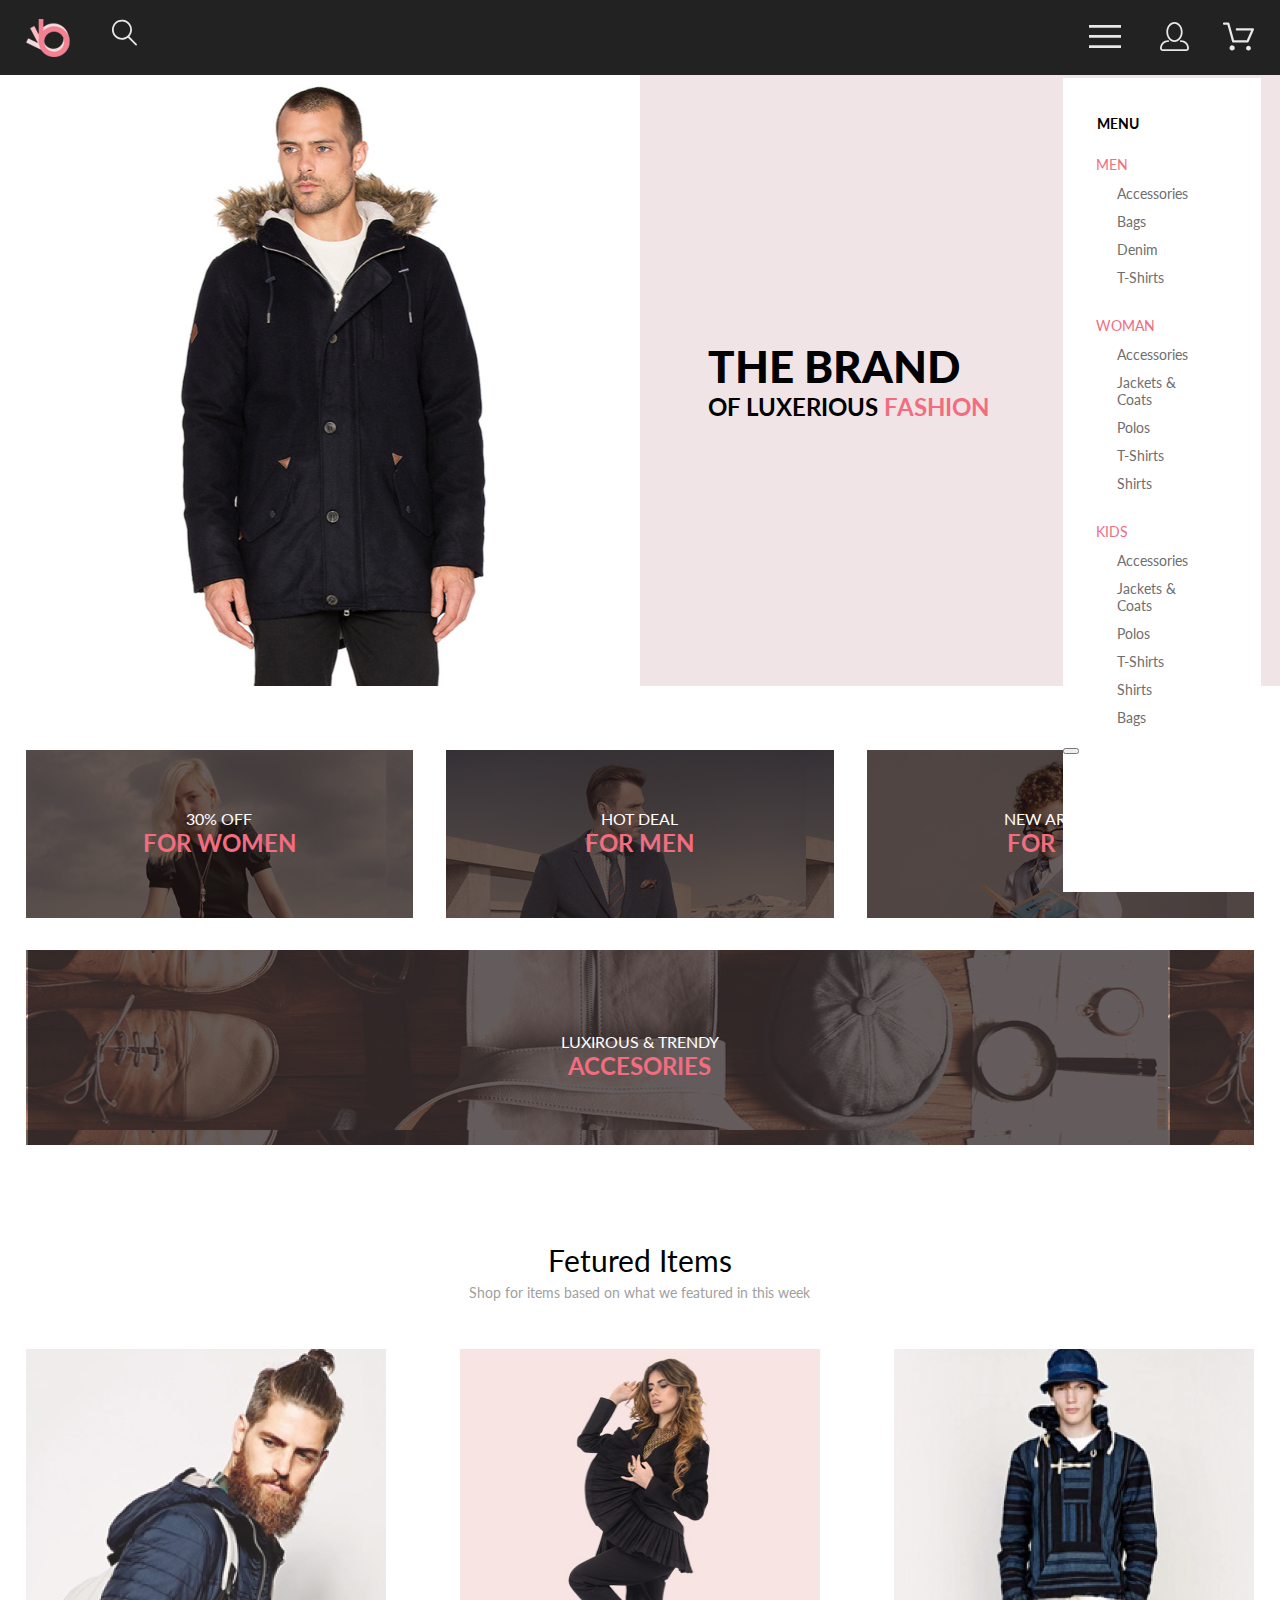
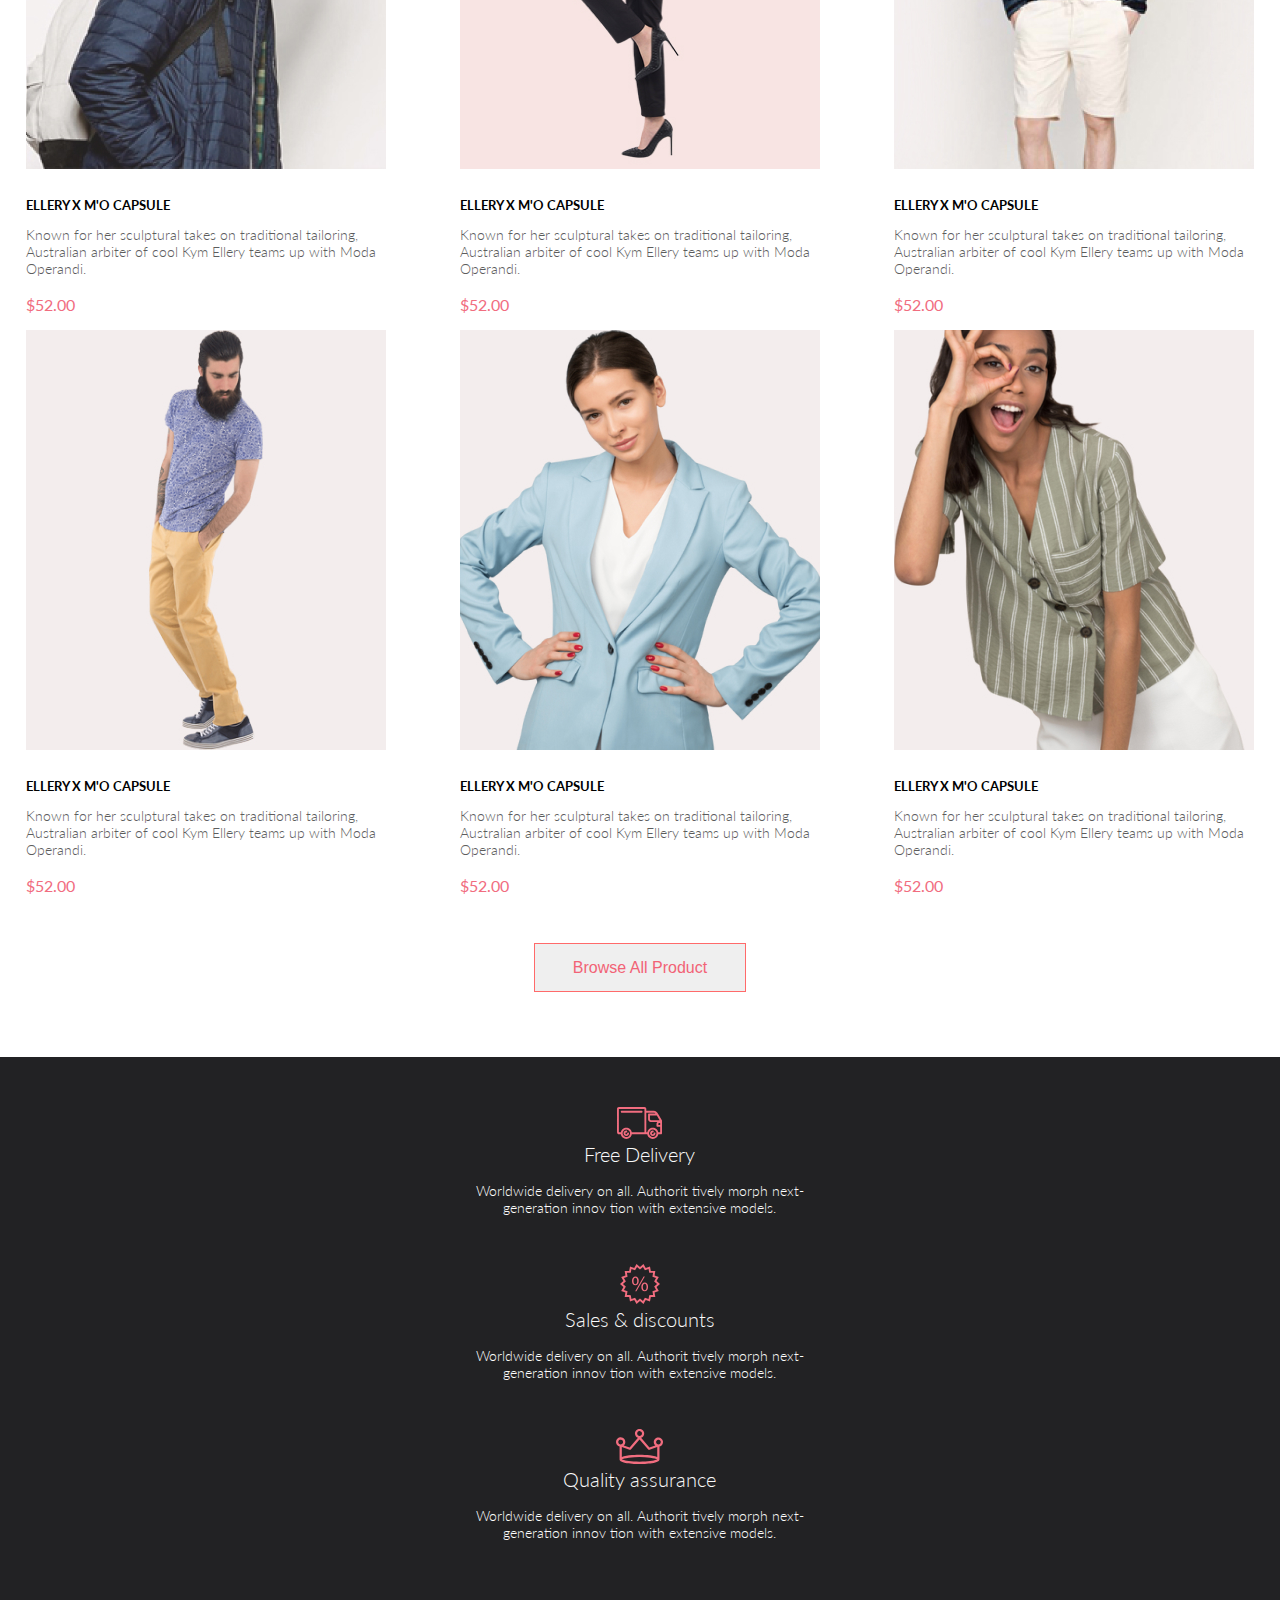
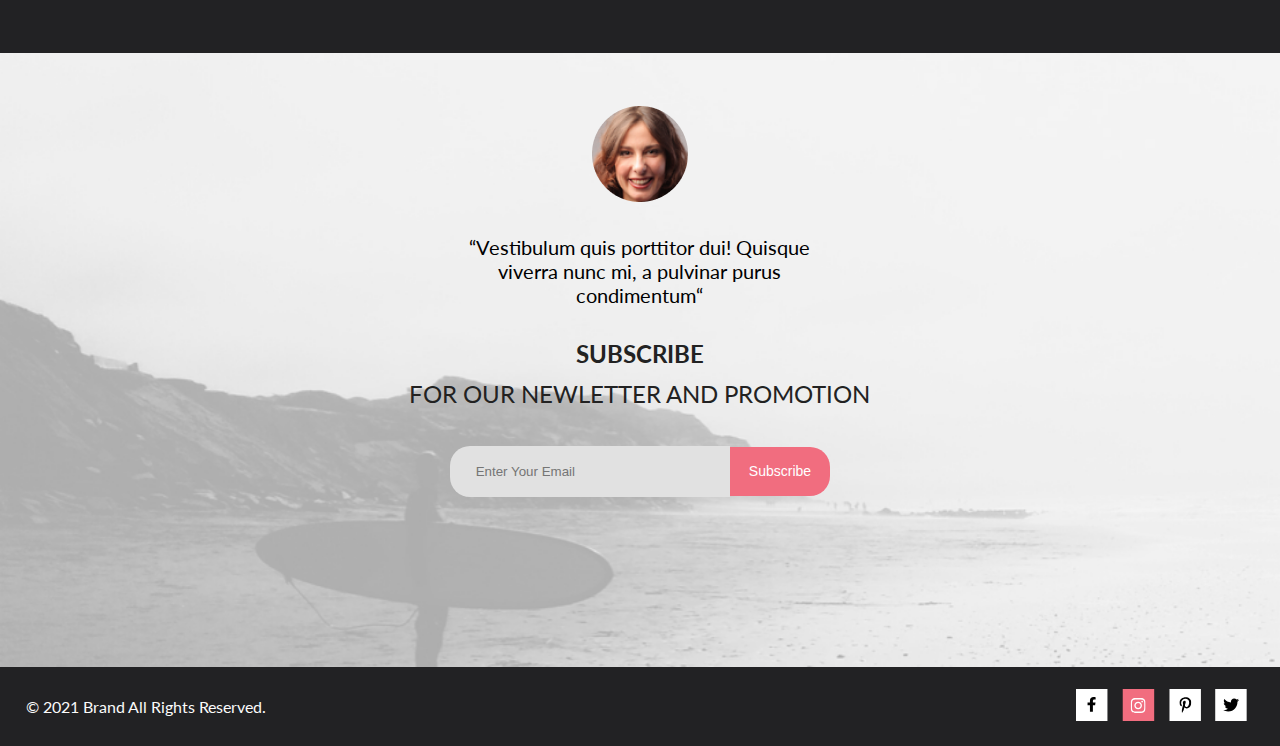
==== commit 7c77d4f8: "Merge pull request #5 from Mariya0601/lesson-7" ====
--- a/index.html
+++ b/index.html
@@ -20,8 +20,8 @@
             </div>
             <div class="header__box">
                 <button class="header__button header__icon" type="button" id="burger"><img src="img/burger.svg" alt="menu" width="32" height="23"></button>
-                <a class="header__icon" href="./registration.html"><img src="img/person.svg" alt="person" width="29" height="29"></a>
-                <a class="header__icon" href="./cart.html"><img src="img/basket.svg" alt="basket" width="32" height="29"></a>
+                <a class="header__icon header__icon_registration" href="./registration.html"><img src="img/person.svg" alt="person" width="29" height="29"></a>
+                <a class="header__icon header__icon_basket" href="./cart.html"><img src="img/basket.svg" alt="basket" width="32" height="29"></a>
                 <nav class="header__menu header__menu_show" id="menu">
                     <h2 class="header__title">menu</h2>
                     <ul class="header__menu-list">
@@ -101,7 +101,7 @@
                     <div class="sale__box-accesories">
                         <li class="sale__item-accesories">
                             <a class="sale__link-accesories" href="#">
-                                <p class="sale__text">luxirous & trendy</p>
+                                <p class="sale__text sale__text_accesories">luxirous & trendy</p>
                                 <h3 class="sale__subtitle">accesories</h3>
                             </a>
                         </li>
@@ -139,28 +139,28 @@
                         <p class="cards__text">Known for her sculptural takes on traditional tailoring, Australian arbiter of cool Kym Ellery teams up with Moda Operandi.</p>
                         <a class="cards__price" href="#">$52.00</a>
                     </li>
-                    <li class="cards__item">
-                        <div class="cards__overlay">
-                            <img class="cadrs__img" src="img/product-4.jpg" alt="foto of product">
-                            <button class="cards__basket">Add to cart</button>
-                        </div>
-                        <h3 class="cards__subtitle">ellery x m'o capsule</h3>
-                        <p class="cards__text">Known for her sculptural takes on traditional tailoring, Australian arbiter of cool Kym Ellery teams up with Moda Operandi.</p>
-                        <a class="cards__price" href="#">$52.00</a>
-                    </li>
-                    <li class="cards__item">
-                        <div class="cards__overlay">
-                            <img class="cadrs__img" src="img/product-5.jpg" alt="foto of product">
-                            <button class="cards__basket">Add to cart</button>
-                        </div>
-                        <h3 class="cards__subtitle">ellery x m'o capsule</h3>
-                        <p class="cards__text">Known for her sculptural takes on traditional tailoring, Australian arbiter of cool Kym Ellery teams up with Moda Operandi.</p>
-                        <a class="cards__price" href="#">$52.00</a>
-                    </li>
-                    <li class="cards__item">
-                        <div class="cards__overlay">
-                            <img class="cadrs__img" src="img/product-6.jpg" alt="foto of product">
-                                <button class="cards__basket">Add to cart</button>
+                    <li class="cards__item"> 
+                        <div class="cards__overlay">
+                            <img class="cards__img" src="img/product-4.jpg" alt="foto of product">
+                            <button class="cards__basket">Add to cart</button>
+                        </div>
+                        <h3 class="cards__subtitle">ellery x m'o capsule</h3>
+                        <p class="cards__text">Known for her sculptural takes on traditional tailoring, Australian arbiter of cool Kym Ellery teams up with Moda Operandi.</p>
+                        <a class="cards__price" href="#">$52.00</a>
+                    </li>
+                    <li class="cards__item"> 
+                        <div class="cards__overlay">
+                            <img class="cards__img" src="img/product-5.jpg" alt="foto of product">
+                            <button class="cards__basket">Add to cart</button>
+                        </div>
+                        <h3 class="cards__subtitle">ellery x m'o capsule</h3>
+                        <p class="cards__text">Known for her sculptural takes on traditional tailoring, Australian arbiter of cool Kym Ellery teams up with Moda Operandi.</p>
+                        <a class="cards__price" href="#">$52.00</a>
+                    </li>
+                    <li class="cards__item"> 
+                        <div class="cards__overlay">
+                            <img class="cards__img" src="img/product-6.jpg" alt="foto of product">
+                            <button class="cards__basket">Add to cart</button>
                         </div>
                         <h3 class="cards__subtitle">ellery x m'o capsule</h3>
                         <p class="cards__text">Known for her sculptural takes on traditional tailoring, Australian arbiter of cool Kym Ellery teams up with Moda Operandi.</p>
--- a/css/style.css
+++ b/css/style.css
@@ -11,6 +11,9 @@
   --black-hex: #000000;
   --gray-rgb: #6F6E6E;
   --pale-pink:#E5E5E5;
+  --light-pink:#F8F3F4;
+  --gray-light: #E5E5E5;
+  --black-black:#000000;
 }
 
 body {
@@ -90,7 +93,21 @@
   padding: 0 0 138px 0;
   position: absolute;
   margin-top: 56px;
-  margin-left: 208px;
+  margin-left: 207px;
+}
+
+@media (max-width: 1599px) {
+  .header .header__menu {
+    margin-top: 56px;
+    margin-left: 13px;
+  }
+}
+
+@media (max-width: 375px) {
+  .header .header__menu {
+    margin-top: 56px;
+    margin-left: -107px;
+  }
 }
 
 .header .header__menu_show {
@@ -123,6 +140,18 @@
   color: var(--black-hex);
   text-transform: uppercase;
   padding: 37px 0 4px 34px;
+}
+
+@media (max-width: 375px) {
+  .header__icon_registration {
+    display: none;
+  }
+}
+
+@media (max-width: 375px) {
+  .header__icon_basket {
+    display: none;
+  }
 }
 
 .hero {
@@ -233,21 +262,24 @@
 
 .sale__item {
   width: 32%;
+  height: 260px;
   text-align: center;
   align-items: center;
   background-color: #524a4a;
-  padding: 105px 0;
+  margin-bottom: 32px;
 }
 
 @media (max-width: 1599px) {
   .sale__item {
     width: 31.5%;
+    height: 168px;
   }
 }
 
 @media (max-width: 375px) {
   .sale__item {
     width: 100%;
+    height: 247px;
   }
 }
 
@@ -270,7 +302,6 @@
 
 .sale__item-accesories {
   background-image: url(../img/sale-accesories.jpg);
-  margin-top: 30px;
   align-items: center;
   margin-bottom: 97px;
   text-align: center;
@@ -309,6 +340,35 @@
   font-weight: 400;
   font-style: normal;
   color: var(--white);
+  padding-top: 105px;
+}
+
+@media (max-width: 1599px) {
+  .sale__text {
+    padding-top: 59px;
+  }
+}
+
+@media (max-width: 375px) {
+  .sale__text {
+    padding-top: 100px;
+  }
+}
+
+.sale__text_accesories {
+  padding: 0;
+}
+
+@media (max-width: 1599px) {
+  .sale__text_accesories {
+    padding-top: 0;
+  }
+}
+
+@media (max-width: 375px) {
+  .sale__text_accesories {
+    padding-top: 0;
+  }
 }
 
 .cards__list {
@@ -345,6 +405,12 @@
 .cards__img {
   width: 100%;
   height: 420px;
+}
+
+@media (max-width: 375px) {
+  .cards__img {
+    height: 403px;
+  }
 }
 
 .cards__basket {
@@ -391,7 +457,7 @@
   display: none;
 }
 
-.cards__item:hover .cards__basket,
+.cards__item:hover .cards__basket
 .cards__item:hover .cards__overlay:before {
   display: block;
 }
@@ -464,13 +530,18 @@
   text-align: center;
   align-items: center;
   justify-content: space-between;
-  padding: 48px 0 81px 0;
 }
 
 @media (max-width: 1599px) {
   .delivery__list {
     flex-direction: column;
     padding: 50px 0 64px 0;
+  }
+}
+
+@media (max-width: 375px) {
+  .delivery__list {
+    padding: 48px 0 81px 0;
   }
 }
 
@@ -516,8 +587,19 @@
   display: flex;
   text-align: center;
   height: 448px;
-  background-repeat: no-repeat;
-  background-position: center;
+  background-size: cover;
+}
+
+@media (max-width: 1599px) {
+  .face {
+    height: 614px;
+  }
+}
+
+@media (max-width: 375px) {
+  .face {
+    height: 550px;
+  }
 }
 
 .face__content {
@@ -549,6 +631,16 @@
   height: 99px;
   width: 359px;
   text-align: center;
+}
+
+@media (max-width: 375px) {
+  .face__title {
+    width: 100%;
+    font-size: 18px;
+    line-height: 21px;
+    font-weight: 400;
+    font-style: normal;
+  }
 }
 
 .face__button {
@@ -576,6 +668,12 @@
   padding-left: 22px;
 }
 
+@media (max-width: 375px) {
+  .face__text {
+    width: 200px;
+  }
+}
+
 .face__bold {
   font-weight: bold;
   font-size: 24px;
@@ -606,6 +704,12 @@
   align-items: center;
 }
 
+@media (max-width: 375px) {
+  .contacts__box {
+    flex-direction: column;
+  }
+}
+
 .contacts__list {
   display: flex;
   align-items: center;
@@ -646,4 +750,205 @@
   padding: 0 73px 11px 54px;
   color: var(--gray-rgb);
 }
+
+.page-info {
+  padding: 60px 0;
+  text-transform: uppercase;
+  background-color: var(--light-pink);
+}
+
+.page-info__title {
+  font-size: 24px;
+  line-height: 29px;
+  font-weight: 400;
+  font-style: normal;
+  color: var(--dark-pink);
+}
+
+.loyalty__box {
+  display: flex;
+  justify-content: space-between;
+  padding: 64px 0 96px 0;
+}
+
+@media (max-width: 375px) {
+  .loyalty__box {
+    flex-direction: column;
+  }
+}
+
+.loyalty__legend {
+  font-size: 16px;
+  line-height: 19px;
+  font-weight: 300 bold;
+  font-style: normal;
+  color: var(--black);
+  padding-bottom: 22px;
+}
+
+.loyalty__input {
+  font-size: 13px;
+  line-height: 16px;
+  font-weight: 300;
+  font-style: normal;
+  width: 360px;
+  height: 42px;
+  margin-bottom: 20px;
+  border: 1px solid #a4a4a4;
+  padding: 12px 15px;
+}
+
+@media (max-width: 375px) {
+  .loyalty__input {
+    width: 306px;
+  }
+}
+
+.loyalty__button {
+  position: relative;
+  width: 167;
+  height: 50px;
+  background-color: var(--dark-pink);
+  color: var(--white);
+  text-transform: uppercase;
+  font-size: 14px;
+  line-height: 17px;
+  font-weight: 400;
+  font-style: normal;
+  padding: 16px 66px 16px 29px;
+  margin-top: 39px;
+}
+
+.loyalty__button::after {
+  position: absolute;
+  content: '';
+  width: 20px;
+  height: 16px;
+  background-image: url(../img/arrow_reg.svg);
+  background-repeat: no-repeat;
+  left: 119px;
+  bottom: 12px;
+}
+
+.loyalty__text {
+  color: var(--black-black);
+  width: 562px;
+}
+
+@media (max-width: 1599px) {
+  .loyalty__text {
+    padding-left: 22px;
+  }
+}
+
+@media (max-width: 375px) {
+  .loyalty__text {
+    width: 326px;
+  }
+}
+
+.loyalty__title {
+  text-transform: uppercase;
+  font-size: 24px;
+  line-height: 29px;
+  font-weight: 300;
+  font-style: normal;
+}
+
+@media (max-width: 1599px) {
+  .loyalty__title {
+    font-size: 16px;
+    line-height: 19px;
+    font-weight: 300;
+    font-style: normal;
+  }
+}
+
+@media (max-width: 375px) {
+  .loyalty__title {
+    padding: 40px 0 10px 0;
+  }
+}
+
+.loyalty__tit {
+  font-size: 24px;
+  line-height: 29px;
+  font-weight: 300;
+  font-style: normal;
+  padding: 22px 0;
+}
+
+@media (max-width: 1599px) {
+  .loyalty__tit {
+    font-size: 16px;
+    line-height: 19px;
+    font-weight: 300;
+    font-style: normal;
+  }
+}
+
+.loyalty__list {
+  font-size: 24px;
+  line-height: 29px;
+  font-weight: 300;
+  font-style: normal;
+}
+
+@media (max-width: 1599px) {
+  .loyalty__list {
+    font-size: 16px;
+    line-height: 19px;
+    font-weight: 300;
+    font-style: normal;
+  }
+}
+
+.loyalty__item {
+  padding-bottom: 16px;
+  position: relative;
+}
+
+@media (max-width: 1599px) {
+  .loyalty__item {
+    padding-left: 60px;
+  }
+}
+
+@media (max-width: 375px) {
+  .loyalty__item {
+    padding-left: 25px;
+  }
+}
+
+.loyalty__item::before {
+  position: absolute;
+  content: '';
+  width: 20px;
+  height: 16px;
+  background-image: url(../img/marker_reg.svg);
+  left: -45px;
+  bottom: 21px;
+}
+
+@media (max-width: 1599px) {
+  .loyalty__item::before {
+    left: 37px;
+  }
+}
+
+@media (max-width: 375px) {
+  .loyalty__item::before {
+    left: 0px;
+  }
+}
+
+.loyalty__slogan {
+  font-size: 13px;
+  line-height: 24px;
+  font-weight: 300;
+  font-style: normal;
+  letter-spacing: 0em;
+  color: #B1B1B1;
+  width: 360px;
+}
 /*# sourceMappingURL=style.css.map */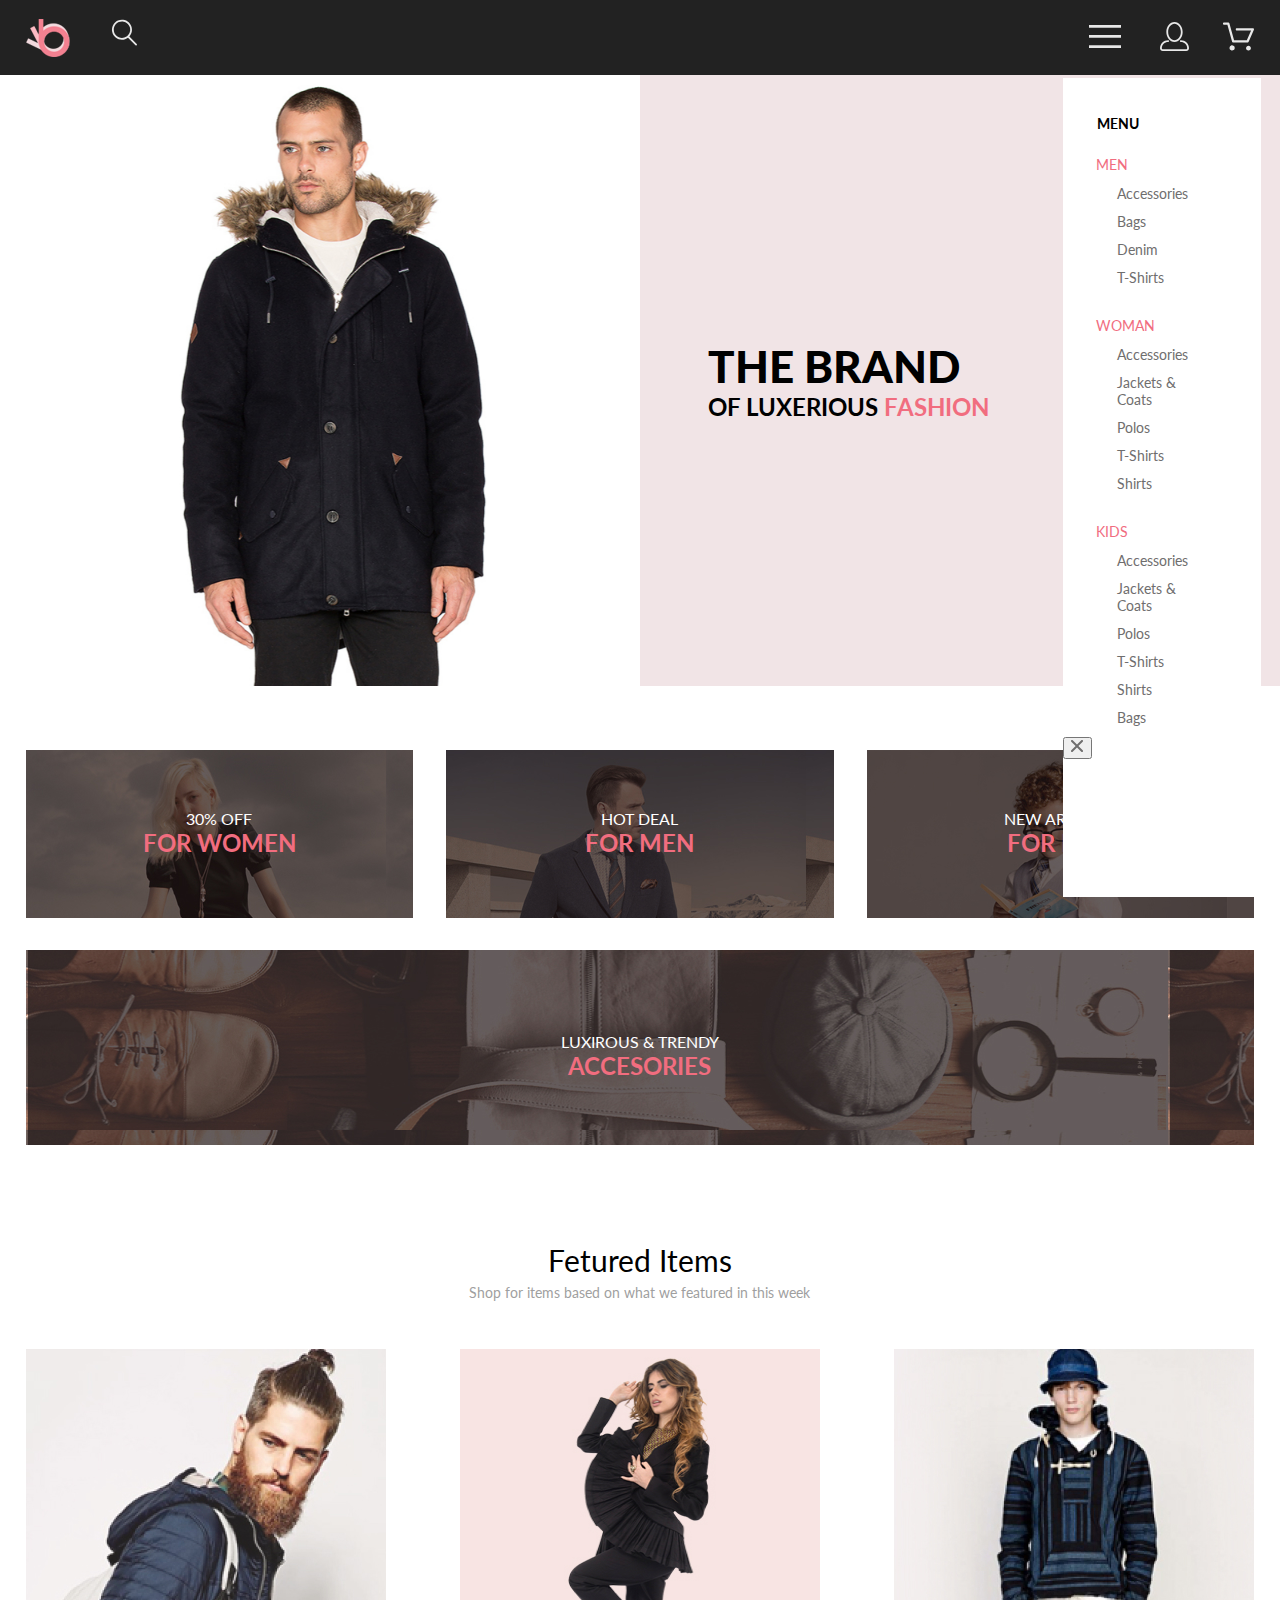
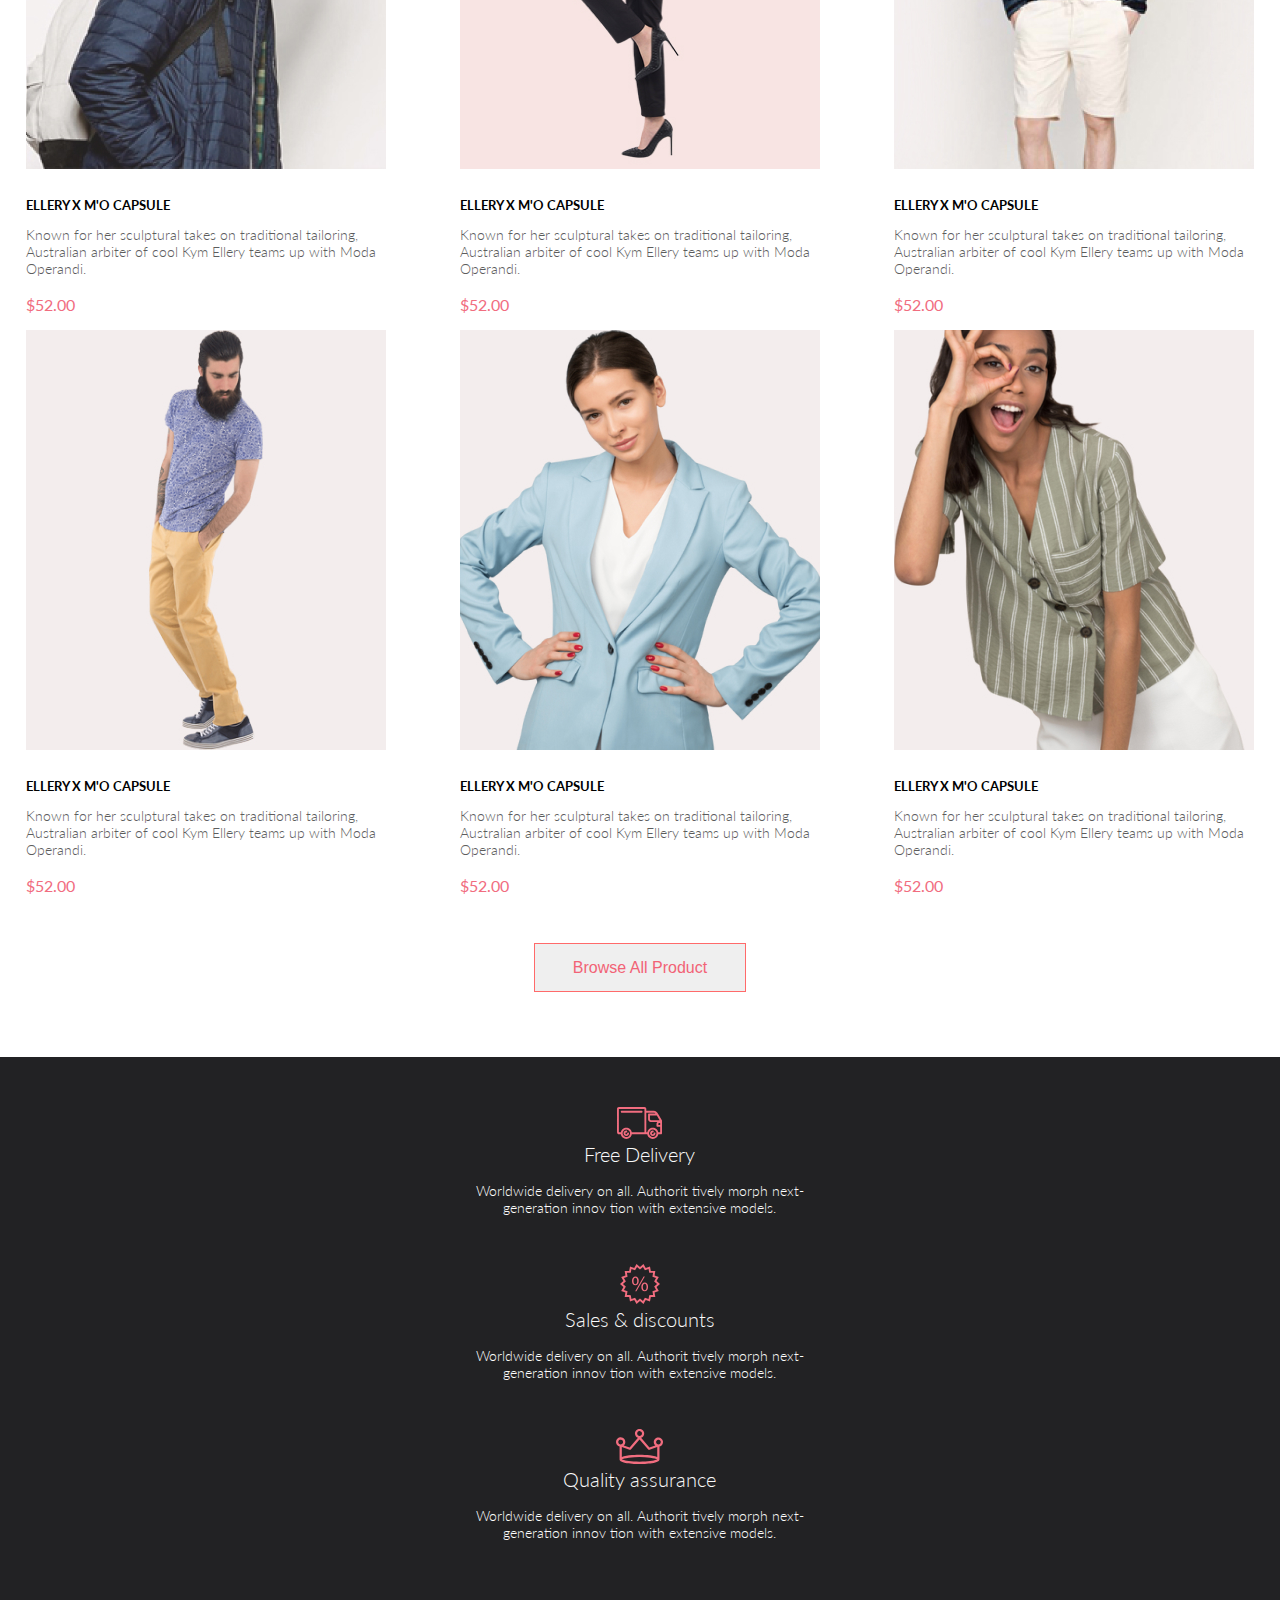
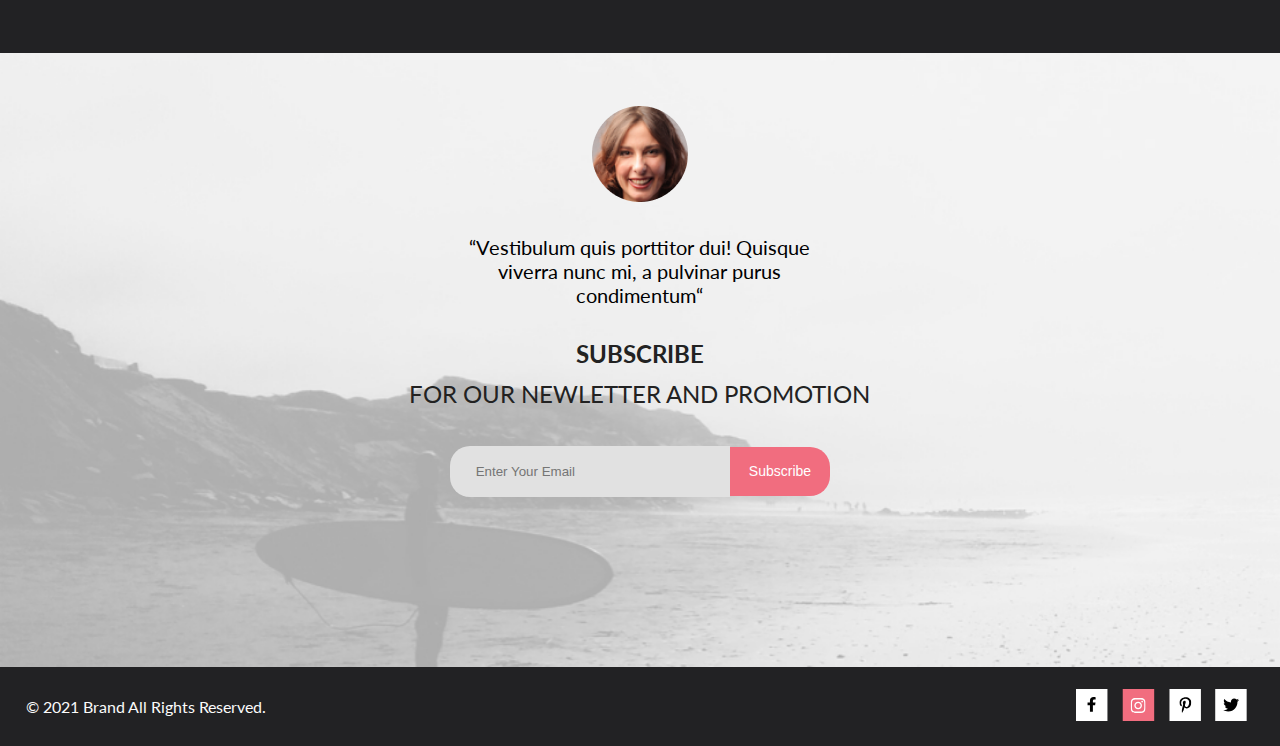
==== commit ee451d54: "Merge 0447a776ef9b3e61222c4d5c73dc929a251d1cf4 into 7c77d4f8b6586da2dfa6a0fc0df12e7d6ed10358" ====
--- a/index.html
+++ b/index.html
@@ -62,7 +62,7 @@
                                                 </ul>
                                         </li>
                         </ul>
-                    <button type="#"></button>
+                        <button class="menu-sub-item__item__button" type="submit"><img src="img/close.svg" alt="foto"></button>
                 </nav>
             </div>
         </div>
@@ -201,7 +201,7 @@
                             <p class="face__title">“Vestibulum quis porttitor dui! Quisque viverra nunc mi, a pulvinar purus condimentum“</p>
                         </div>
                         <div class="face__form">
-                            <p class="face__subtitle"><span class="face__bold"> subscribe</span> for our newletter and promotion</p>
+                            <h6 class="face__subtitle"><span class="face__bold"> subscribe</span> for our newletter and promotion</h6>
                                 <form class="face__form" action="#">
                                     <input class="face__text" type="text" placeholder=" Enter Your Email">
                                     <button class="face__button" type="button">Subscribe</button>
@@ -213,12 +213,11 @@
                     <section class="contacts">
                         <div class="container">
                             <div class="contacts__box">
-                                <p class="contacts__text">© 2021  Brand  All Rights Reserved.</p>
+                                <h5 class="contacts__text">© 2021  Brand  All Rights Reserved.</h5>
                                 <ul class="contacts__list">
                                     <li class="contacts__item">
                                         <a href="contacts__icon"><img src="img/icon_1.svg" alt="icon"></a>
                                     </li>
-                                    <a href=""></a>
                                     <li class="contacts__item">
                                         <a href="contacts__icon"><img src="img/icon_2.svg" alt="icon"></a>
                                     </li>
--- a/css/style.css
+++ b/css/style.css
@@ -14,6 +14,7 @@
   --light-pink:#F8F3F4;
   --gray-light: #E5E5E5;
   --black-black:#000000;
+  --gray-black:#575757;
 }
 
 body {
@@ -434,7 +435,7 @@
   content: '';
   width: 100%;
   height: 24px;
-  background-image: url(img/basket.svg);
+  background-image: url(../img/basket.svg);
   background-repeat: no-repeat;
   left: 8px;
   bottom: 8px;
@@ -457,7 +458,7 @@
   display: none;
 }
 
-.cards__item:hover .cards__basket
+.cards__item:hover .cards__basket,
 .cards__item:hover .cards__overlay:before {
   display: block;
 }
@@ -951,4 +952,62 @@
   color: #B1B1B1;
   width: 360px;
 }
+
+.grid__cards {
+  display: grid;
+  grid-template-columns: repeat(3, 360px);
+  grid-template-rows: repeat(3, 581px);
+  grid-gap: 15px;
+  grid-template-areas: 'img1' 'img2' 'img3''img4' 'img5' 'img6'img7' 'img8' 'img9';
+}
+
+.grid__img {
+  width: 100%;
+  height: auto;
+}
+
+.btn btn-secondary dropdown-toggle {
+  text-transform: uppercase;
+}
+
+.filter__menu {
+  display: flex;
+}
+
+.cart__box {
+  display: flex;
+  margin-bottom: 40px;
+  margin-top: 96px;
+}
+
+.cart__wrp {
+  display: flex;
+  justify-content: space-between;
+}
+
+.cart__title {
+  font-size: 24px;
+  line-height: 29px;
+  font-weight: 400;
+  font-style: normal;
+  letter-spacing: 0em;
+  color: var(--black);
+  padding-bottom: 42px;
+}
+
+.cart__item {
+  font-size: 22px;
+  line-height: 26px;
+  font-weight: 400;
+  font-style: normal;
+  color: var(--gray-black);
+}
+
+.cart__button {
+  padding: 33px 0 128px 0;
+}
+
+.cart__btn {
+  padding: 16px 40px;
+}
 /*# sourceMappingURL=style.css.map */